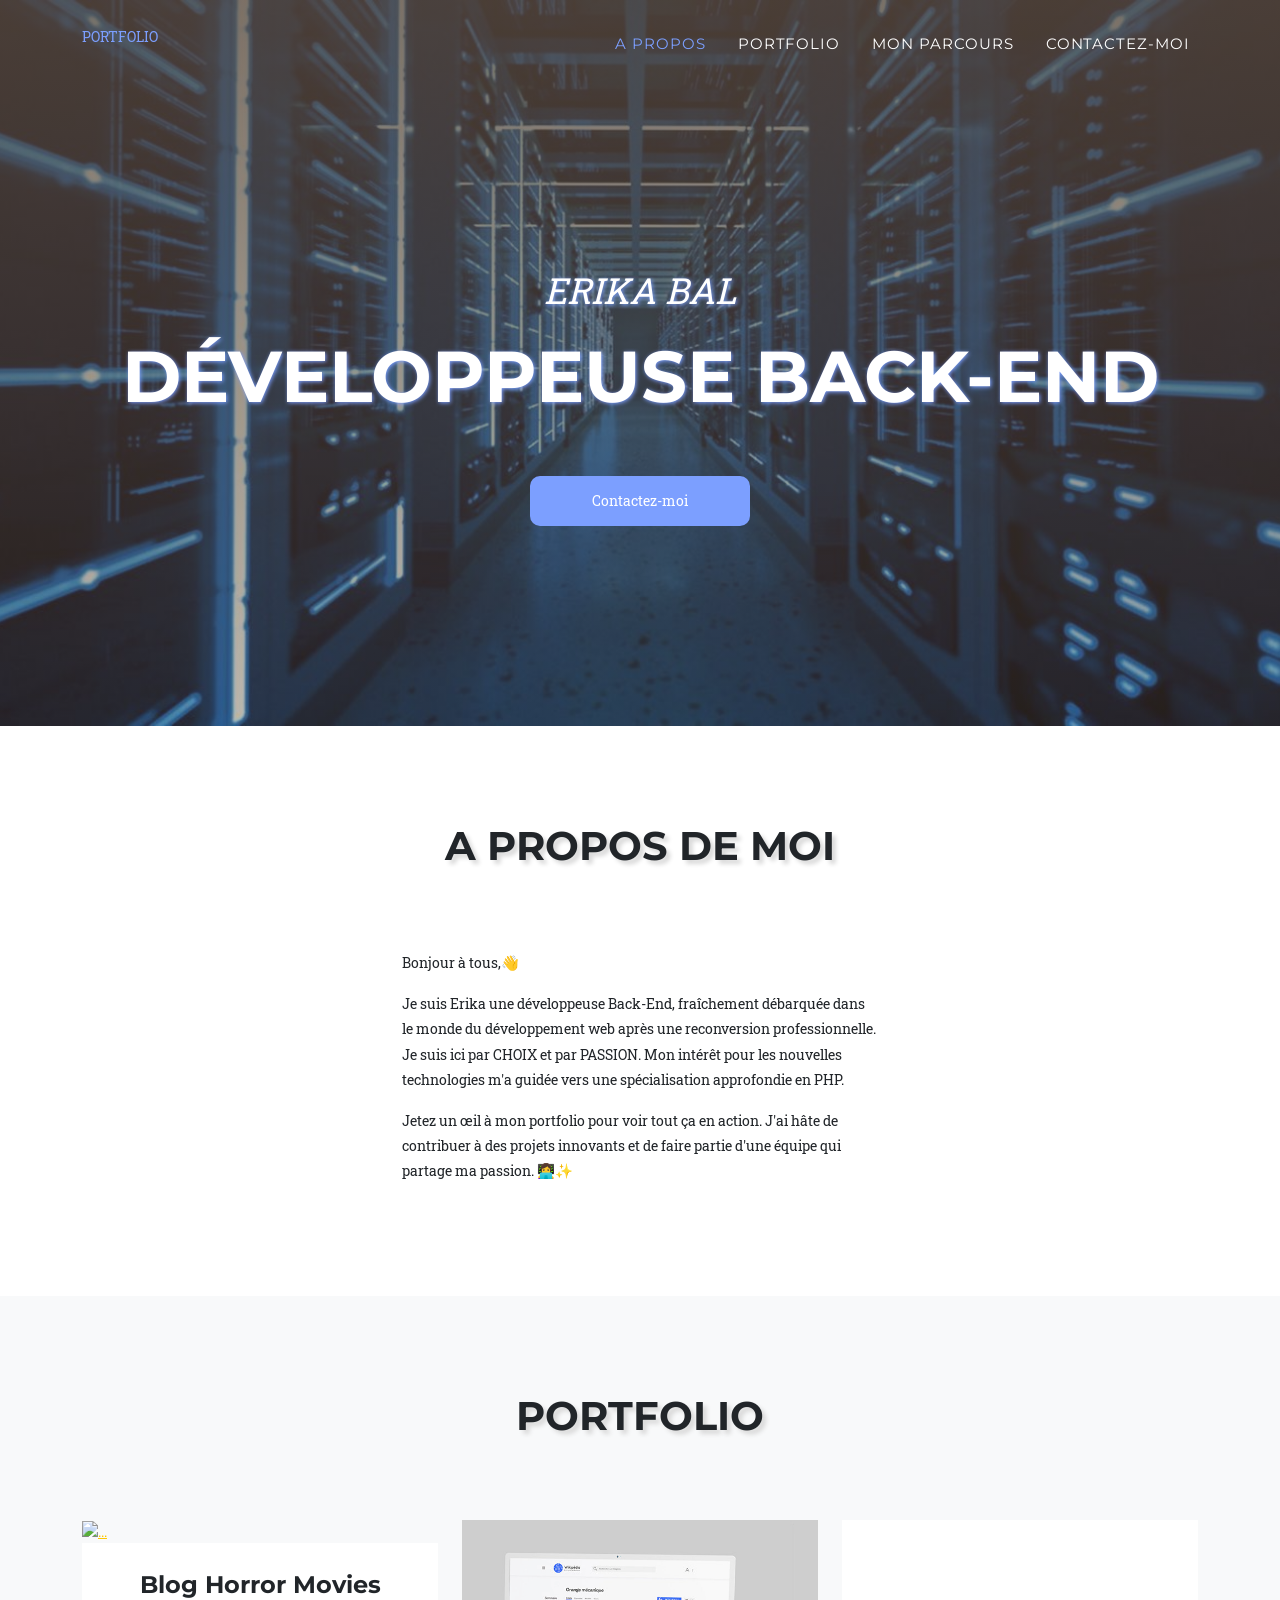
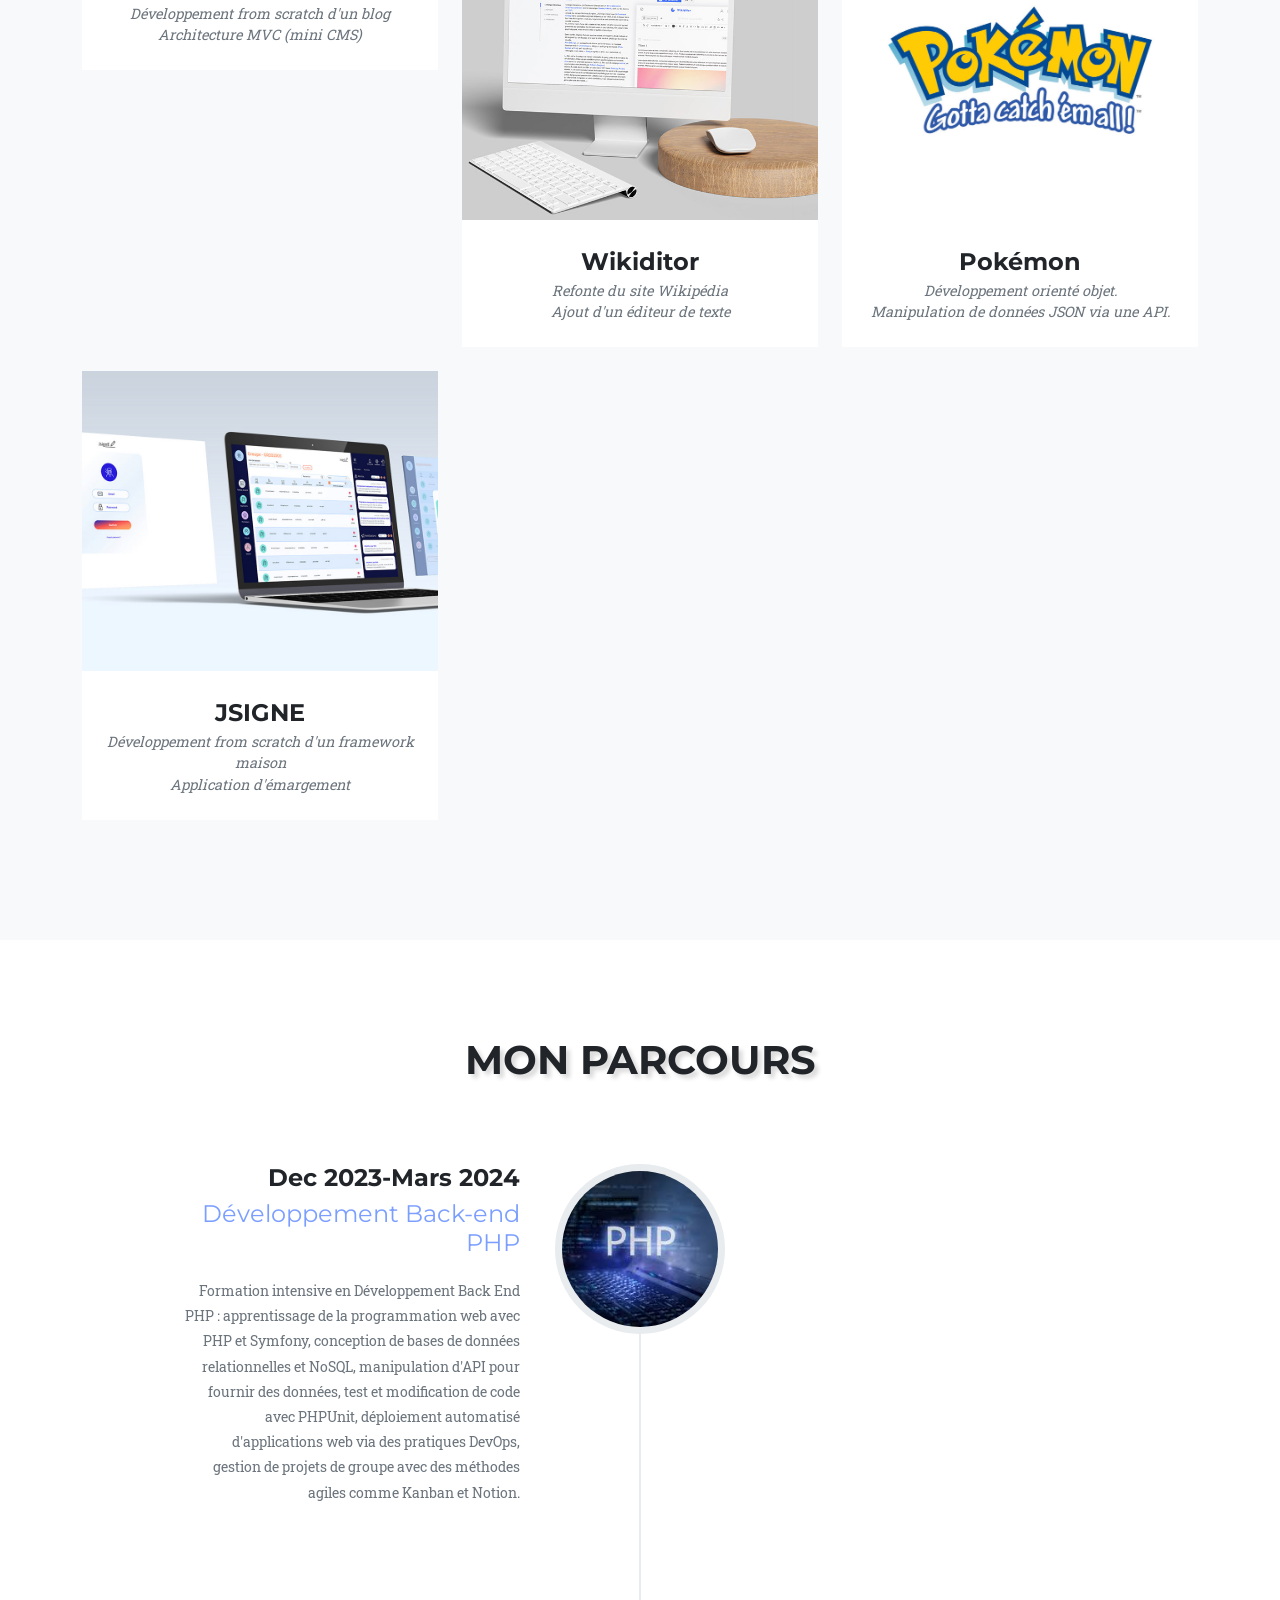
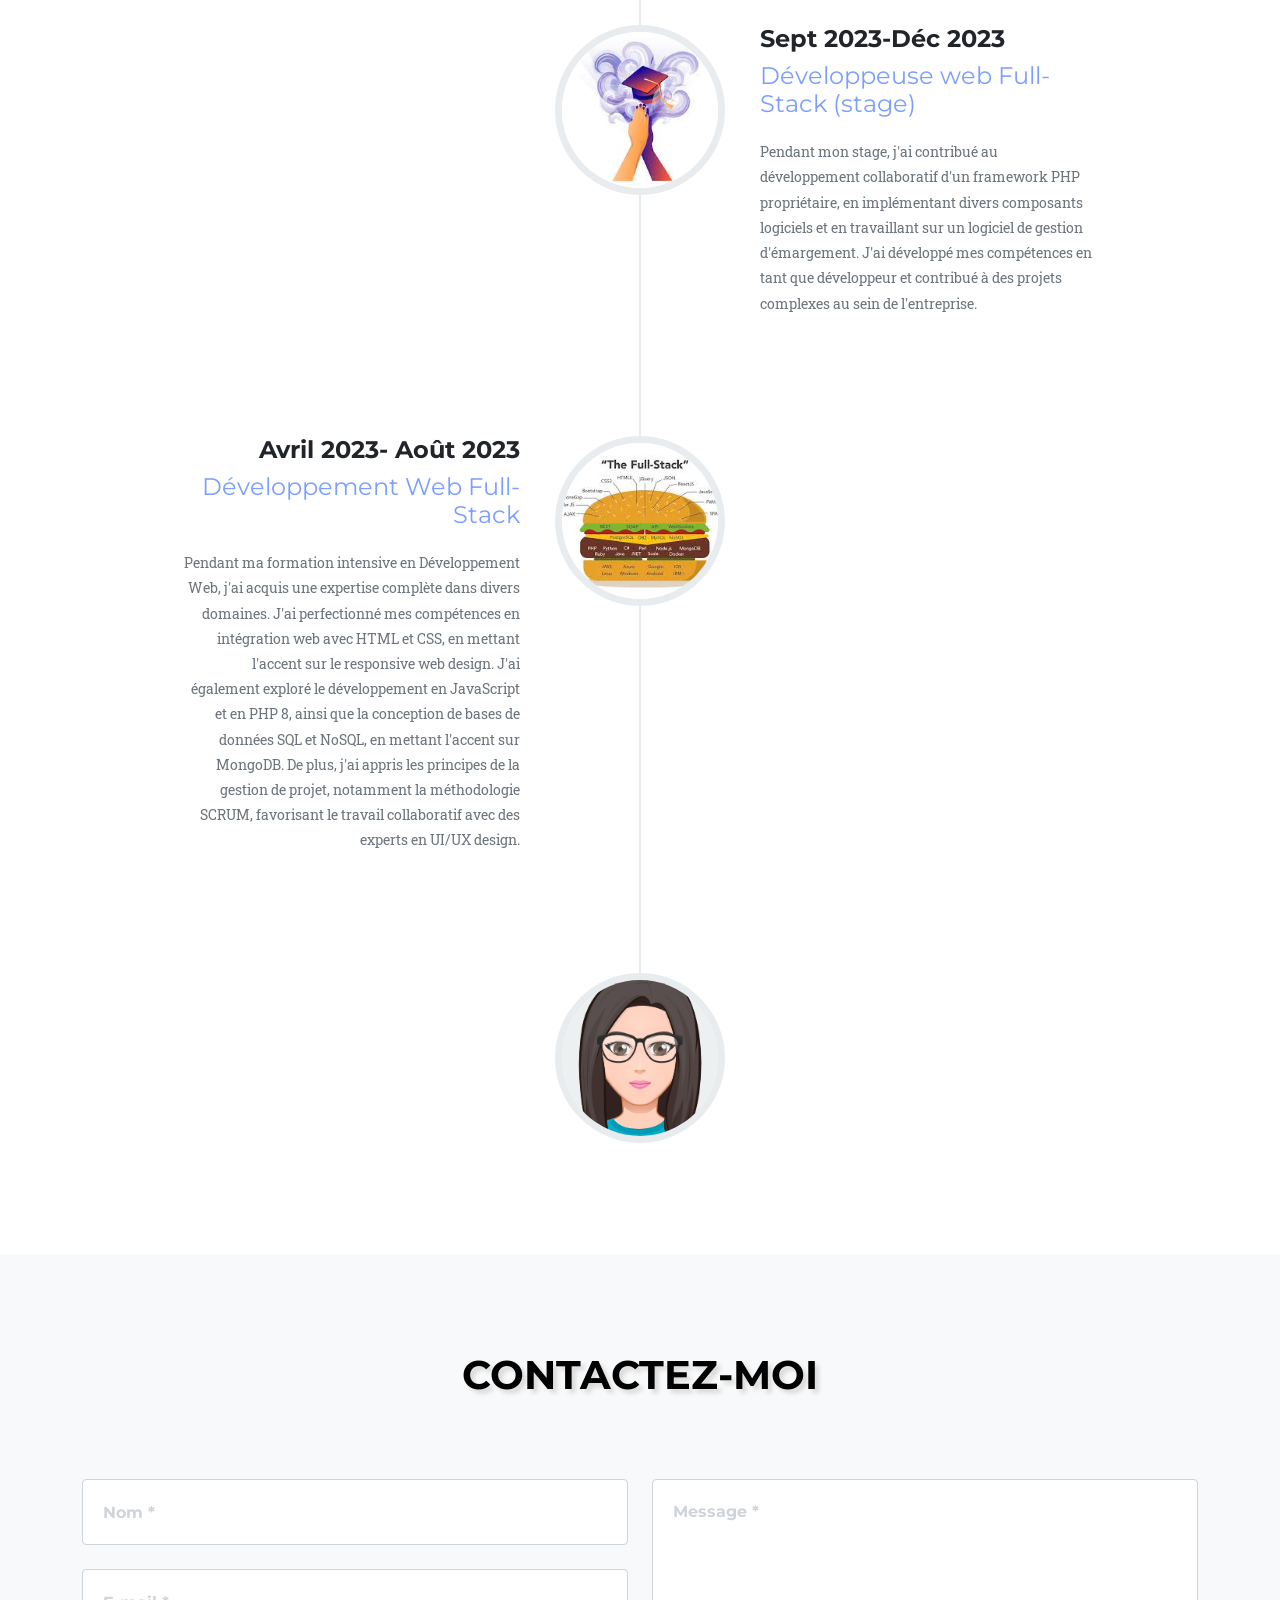
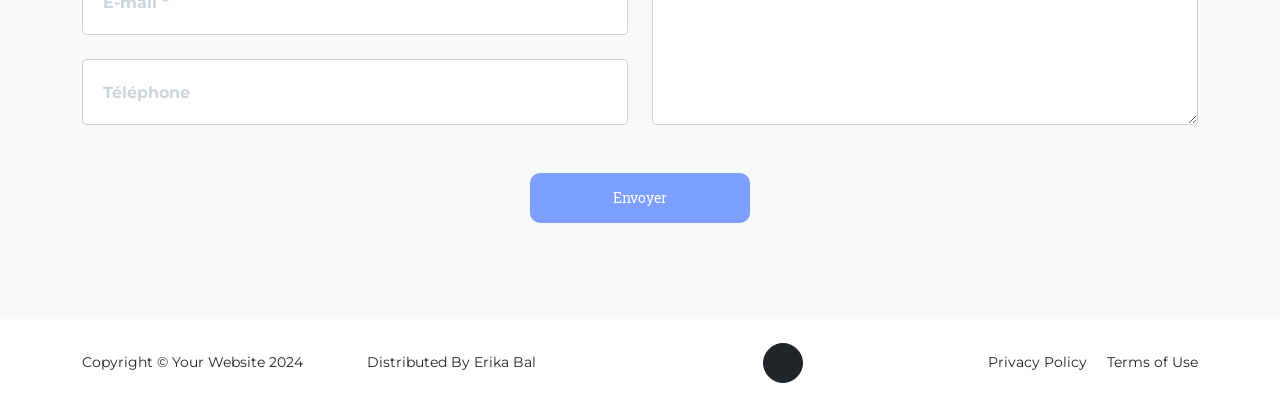
==== index.html @ ca0aaed6 "commit" ====
<!DOCTYPE html>
<html lang="en">

<head>
    <meta charset="utf-8" />
    <meta name="viewport" content="width=device-width, initial-scale=1, shrink-to-fit=no" />
    <meta name="description" content="" />
    <meta name="author" content="" />
    <title>Agency - Start Bootstrap Theme</title>
    <!-- Favicon-->
    <link rel="icon" type="image/x-icon" href="assets/favicon.ico" />
    <!-- Font Awesome icons (free version)-->
    <script src="https://use.fontawesome.com/releases/v5.15.3/js/all.js" crossorigin="anonymous"></script>
    <!-- Google fonts-->
    <link href="https://fonts.googleapis.com/css?family=Montserrat:400,700" rel="stylesheet" type="text/css" />
    <link href="https://fonts.googleapis.com/css?family=Roboto+Slab:400,100,300,700" rel="stylesheet" type="text/css" />
    <!-- Core theme CSS (includes Bootstrap)-->
    <link href="css/styles.css" rel="stylesheet" />
    <link href="css/monstyle.css" rel="stylesheet" />
</head>

<body id="page-top">
    <!-- Navigation-->
    <nav class="navbar navbar-expand-lg navbar-dark fixed-top" id="mainNav">
        <div class="container">
            <p class="portfolio-title">PORTFOLIO</p>
            <button class="navbar-toggler" type="button" data-bs-toggle="collapse" data-bs-target="#navbarResponsive"
                aria-controls="navbarResponsive" aria-expanded="false" aria-label="Toggle navigation">
                Menu
                <i class="fas fa-bars ms-1"></i>
            </button>
            <div class="collapse navbar-collapse" id="navbarResponsive">
                <ul class="navbar-nav text-uppercase ms-auto py-4 py-lg-0">
                    <li class="nav-item"><a class="nav-link" href="#services">A Propos</a></li>
                    <li class="nav-item"><a class="nav-link" href="#portfolio">Portfolio</a></li>
                    <li class="nav-item"><a class="nav-link" href="#about">Mon parcours</a></li>
                    <li class="nav-item"><a class="nav-link" href="#contact">Contactez-moi</a></li>
                </ul>
            </div>
        </div>
    </nav>
    <!-- Masthead-->
    <header class="masthead">
        <div class="container">
            <div class="masthead-subheading">ERIKA BAL </div>
            <div class="masthead-heading text-uppercase">Développeuse Back-End</div>
            <a href="#contact">
                <button class="glow-on-hover" type="button">Contactez-moi</button>
            </a>
        </div>
    </header>
    <!-- Services-->
    <section class="page-section" id="services">
        <div class="container">
            <div class="text-center">
                <h2 class="section-heading text-uppercase">A propos de moi</h2>
            </div>
            <div class="container-about">
                <p>Bonjour à tous,👋</p>
                <p>Je suis Erika une développeuse Back-End, fraîchement débarquée dans le monde du développement web
                    après une reconversion professionnelle.
                    Je suis ici par CHOIX et par PASSION.
                    Mon intérêt pour les nouvelles technologies m'a guidée vers une spécialisation approfondie en
                    PHP.<br></p>
                <p>Jetez un œil à mon portfolio pour voir tout ça en action. J'ai hâte de contribuer à des projets
                    innovants
                    et de faire partie d'une équipe qui partage ma passion. 👩‍💻✨ <br></p>

            </div>

    </section>
    <!-- Portfolio Grid-->
    <section class="page-section bg-light" id="portfolio">
        <div class="container">
            <div class="text-center">
                <h2 class="section-heading text-uppercase portfolio">Portfolio</h2>
            </div>
            <div class="row">
                <div class="col-lg-4 col-sm-6 mb-4">
                    <!-- Portfolio item 1-->
                    <div class="portfolio-item">
                        <a class="portfolio-link" data-bs-toggle="modal" href="#portfolioModal1">
                            <div class="portfolio-hover">
                                <div class="portfolio-hover-content"><i class="fas fa-plus fa-3x"></i></div>
                            </div>
                            <img class="img-fluid" src="assets/img/portfolio/1.png" alt="..." />
                        </a>
                        <div class="portfolio-caption">
                            <div class="portfolio-caption-heading">Blog Horror Movies</div>
                            <div class="portfolio-caption-subheading text-muted">Développement from scratch d'un blog
                            </div>
                            <div class="portfolio-caption-subheading text-muted">Architecture MVC (mini CMS)</div>
                        </div>
                    </div>
                </div>
                <div class="col-lg-4 col-sm-6 mb-4">
                    <!-- Portfolio item 2-->
                    <div class="portfolio-item">
                        <a class="portfolio-link" data-bs-toggle="modal" href="#portfolioModal2">
                            <div class="portfolio-hover">
                                <div class="portfolio-hover-content"><i class="fas fa-plus fa-3x"></i></div>
                            </div>
                            <img class="img-fluid" src="assets/img/portfolio/2.png" alt="..." />
                        </a>
                        <div class="portfolio-caption">
                            <div class="portfolio-caption-heading">Wikiditor</div>
                            <div class="portfolio-caption-subheading text-muted">Refonte du site Wikipédia</div>
                            <div class="portfolio-caption-subheading text-muted">Ajout d'un éditeur de texte</div>
                        </div>
                    </div>
                </div>
                <div class="col-lg-4 col-sm-6 mb-4">
                    <!-- Portfolio item 3-->
                    <div class="portfolio-item">
                        <a class="portfolio-link" data-bs-toggle="modal" href="#portfolioModal3">
                            <div class="portfolio-hover">
                                <div class="portfolio-hover-content"><i class="fas fa-plus fa-3x"></i></div>
                            </div>
                            <img class="img-fluid" src="assets/img/portfolio/3.png" alt="..." />
                        </a>
                        <div class="portfolio-caption">
                            <div class="portfolio-caption-heading">Pokémon</div>
                            <div class="portfolio-caption-subheading text-muted">Développement orienté objet.</div>

                            <div class="portfolio-caption-subheading text-muted">Manipulation de données JSON via une
                                API.</div>
                        </div>
                    </div>
                </div>
                <div class="col-lg-4 col-sm-6 mb-4">
                    <!-- Portfolio item 4-->
                    <div class="portfolio-item">
                        <a class="portfolio-link" data-bs-toggle="modal" href="#portfolioModal4">
                            <div class="portfolio-hover">
                                <div class="portfolio-hover-content"><i class="fas fa-plus fa-3x"></i></div>
                            </div>
                            <img class="img-fluid" src="assets/img/portfolio/7.png" alt="..." />
                        </a>
                        <div class="portfolio-caption">
                            <div class="portfolio-caption-heading">JSIGNE</div>
                            <div class="portfolio-caption-subheading text-muted">Développement from scratch d'un
                                framework maison</div>

                            <div class="portfolio-caption-subheading text-muted">Application d'émargement</div>
                        </div>
                    </div>
                </div>

            </div>
        </div>
    </section>
    <!-- About-->
    <section class="page-section" id="about">
        <div class="container">
            <div class="text-center">
                <h2 class="section-heading text-uppercase">Mon parcours</h2>

            </div>
            <ul class="timeline">
                <li>
                    <div class="timeline-image"><img class="rounded-circle img-fluid" src="assets/img/about/1.jpeg"
                            alt="..." /></div>
                    <div class="timeline-panel">
                        <div class="timeline-heading">
                            <h4>Dec 2023-Mars 2024</h4>
                            <h4 class="subheading">Développement Back-end PHP</h4>
                        </div>
                        <div class="timeline-body">
                            <p class="text-muted">Formation intensive en Développement Back End PHP :
                                apprentissage de la programmation web avec PHP et Symfony,
                                conception de bases de données relationnelles et NoSQL, manipulation d'API pour fournir
                                des données,
                                test et modification de code avec PHPUnit, déploiement automatisé d'applications web via
                                des pratiques DevOps,
                                gestion de projets de groupe avec des méthodes agiles comme Kanban et Notion.
                            </p>
                        </div>
                    </div>
                </li>
                <li class="timeline-inverted">
                    <div class="timeline-image"><img class="rounded-circle img-fluid" src="assets/img/about/2.jpeg"
                            alt="..." /></div>
                    <div class="timeline-panel">
                        <div class="timeline-heading">
                            <h4>Sept 2023-Déc 2023</h4>
                            <h4 class="subheading">Développeuse web Full-Stack (stage) </h4>
                        </div>
                        <div class="timeline-body">
                            <p class="text-muted">Pendant mon stage, j'ai contribué au développement
                                collaboratif d'un framework PHP propriétaire, en implémentant divers
                                composants logiciels et en travaillant sur un logiciel de gestion d'émargement.
                                J'ai développé mes compétences en tant que développeur et contribué à des projets
                                complexes au sein de l'entreprise.</p>
                        </div>
                    </div>
                </li>
                <li>
                    <div class="timeline-image"><img class="rounded-circle img-fluid" src="assets/img/about/3.jpeg"
                            alt="..." /></div>
                    <div class="timeline-panel">
                        <div class="timeline-heading">
                            <h4>Avril 2023- Août 2023</h4>
                            <h4 class="subheading">Développement Web Full-Stack</h4>
                        </div>
                        <div class="timeline-body">
                            <p class="text-muted">Pendant ma formation intensive en Développement Web,
                                j'ai acquis une expertise complète dans divers domaines.
                                J'ai perfectionné mes compétences en intégration web avec HTML et CSS,
                                en mettant l'accent sur le responsive web design.
                                J'ai également exploré le développement en JavaScript et en PHP 8,
                                ainsi que la conception de bases de données SQL et NoSQL, en mettant l'accent sur
                                MongoDB.
                                De plus, j'ai appris les principes de la gestion de projet, notamment la méthodologie
                                SCRUM, favorisant le travail collaboratif avec des experts en UI/UX design.
                            </p>
                        </div>
                    </div>
                </li>
                <!--
                <li class="timeline-inverted">
                    <div class="timeline-image"><img class="rounded-circle img-fluid" src="assets/img/about/4.jpg"
                            alt="..." /></div>
                    <div class="timeline-panel">
                        <div class="timeline-heading">
                            <h4>July 2020</h4>
                            <h4 class="subheading">Phase Two Expansion</h4>
                        </div>
                        <div class="timeline-body">
                            <p class="text-muted">Lorem ipsum dolor sit amet, consectetur adipisicing elit. Sunt ut
                                voluptatum eius sapiente, totam reiciendis temporibus qui quibusdam, recusandae sit vero
                                unde, sed, incidunt et ea quo dolore laudantium consectetur!</p>
                        </div>
                    </div>
                </li>
                -->
                <li class="timeline-inverted">
                    <div class="timeline-image"><img class="rounded-circle img-fluid" src="assets/img/about/4.png"
                            alt="..." /></div>

                </li>
            </ul>
        </div>
    </section>


    <!-- Contact-->
    <section class="page-section bg-light" id="contact">
        <div class="container">
            <div class="text-center">
                <h2 class="section-heading text-uppercase">Contactez-moi</h2>

            </div>
            <!-- * * * * * * * * * * * * * * *-->
            <!-- * * SB Forms Contact Form * *-->
            <!-- * * * * * * * * * * * * * * *-->
            <!-- This form is pre-integrated with SB Forms.-->
            <!-- To make this form functional, sign up at-->
            <!-- https://startbootstrap.com/solution/contact-forms-->
            <!-- to get an API token!-->
            <form id="contactForm" data-sb-form-api-token="API_TOKEN">
                <div class="row align-items-stretch mb-5">
                    <div class="col-md-6">
                        <div class="form-group">
                            <!-- Name input-->
                            <input class="form-control" id="name" type="text" placeholder="Nom *"
                                data-sb-validations="required" />
                            <div class="invalid-feedback" data-sb-feedback="name:required">A name is required.</div>
                        </div>
                        <div class="form-group">
                            <!-- Email address input-->
                            <input class="form-control" id="email" type="email" placeholder="E-mail *"
                                data-sb-validations="required,email" />
                            <div class="invalid-feedback" data-sb-feedback="email:required">An email is required.</div>
                            <div class="invalid-feedback" data-sb-feedback="email:email">Email is not valid.</div>
                        </div>
                        <div class="form-group mb-md-0">
                            <!-- Phone number input-->
                            <input class="form-control" id="phone" type="tel" placeholder="Téléphone " />
                        </div>
                    </div>
                    <div class="col-md-6">
                        <div class="form-group form-group-textarea mb-md-0">
                            <!-- Message input-->
                            <textarea class="form-control" id="message" placeholder="Message *"
                                data-sb-validations="required"></textarea>
                            <div class="invalid-feedback" data-sb-feedback="message:required">A message is required.
                            </div>
                        </div>
                    </div>
                </div>
                <!-- Submit success message-->
                <!---->
                <!-- This is what your users will see when the form-->
                <!-- has successfully submitted-->
                <div class="d-none" id="submitSuccessMessage">
                    <div class="text-center text-white mb-3">
                        <div class="fw-bolder">Form submission successful!</div>
                        To activate this form, sign up at
                        <br />
                        <a
                            href="https://startbootstrap.com/solution/contact-forms">https://startbootstrap.com/solution/contact-forms</a>
                    </div>
                </div>
                <!-- Submit error message-->
                <!---->
                <!-- This is what your users will see when there is-->
                <!-- an error submitting the form-->
                <div class="d-none" id="submitErrorMessage">
                    <div class="text-center text-danger mb-3">Error sending message!</div>
                </div>
                <!-- Submit Button-->
                <div class="text-center"><button class="glow-on-hover" type="button" id="submitButton"
                        type="submit">Envoyer</button></div>
            </form>
        </div>
    </section>
    <!-- Footer-->
    <footer class="footer py-4">
        <div class="container">
            <div class="row align-items-center">
                <div class="col-lg-3 text-lg-start">Copyright &copy; Your Website 2024</div>
                <div class="col-lg-3 text-lg-start">Distributed By Erika Bal
                </div>
                <div class="col-lg-3 my-3 my-lg-0">
                    <a class="btn btn-dark btn-social mx-2" href="https://www.linkedin.com/in/erika-bal-a52b35b5/"><i
                            class="fab fa-linkedin-in"></i></a>
                </div>
                <div class="col-lg-3 text-lg-end">
                    <a class="link-dark text-decoration-none me-3" href="#!">Privacy Policy</a>
                    <a class="link-dark text-decoration-none" href="#!">Terms of Use</a>
                </div>
            </div>
        </div>
    </footer>
    <!-- Portfolio Modals-->
    <!-- Portfolio item 1 modal popup-->
    <div class="portfolio-modal modal fade" id="portfolioModal1" tabindex="-1" role="dialog" aria-hidden="true">
        <div class="modal-dialog">
            <div class="modal-content">
                <div class="container">
                    <button class="glow-on-hover close" type="button" data-bs-dismiss="modal">
                        Retour</button>
                    <div class="row justify-content-center">
                        <div class="col-lg-8">
                            <div class="modal-body">
                                <!-- Project details-->
                                <h2 class="text-uppercase">Blog Horror Movies</h2>
                                <div class="container">
                                    <h6 class="intro">Dans le cadre de ce projet, j'ai entrepris une démarche méthodique
                                        de conception et de développement pour créer un blog dédié aux films d'horreur.
                                        À travers l'utilisation de différentes technologies et méthodologies,
                                        j'ai donné vie à un site web dynamique et sécurisé, offrant une expérience
                                        immersive aux utilisateurs. Découvrons ensemble les différentes étapes de ce
                                        processus,
                                        de la conception initiale à la mise en place d'un interface d'administration
                                        complète.</h6>
                                    <div class="conception row">
                                        <h3>La conception</h3>
                                        <div class="portfolio-text">
                                            <h5>Merise</h5>
                                            <p> Pour commencer ce projet j'ai crée un modèle conceptuel de données (MCD)
                                                à l'aide de la méthode Merise.
                                                Ce MCD a servi de référence pour définir les tables, leurs
                                                attributs
                                                et les relations entre elles.
                                                J'ai ensuite utilisé PHPMyAdmin pour traduire ces concepts en une
                                                structure de base de données pratique (MySql).<br>
                                                J'ai ensuite eu recours à l'intelligence artificielle, en utilisant
                                                ChatGPT
                                                pour hydrater la base de données.
                                            </p>
                                            <div class="d-flex align-items-center justify-content-center">
                                                <img class="half-size shadow"
                                                    src="./assets/img/portfolio/meurise_blog.png" alt="">
                                            </div>
                                        </div>
                                    </div>
                                </div>
                                <div class="developpement">
                                    <div class="portfolio-text">
                                        <h3>Le développement </h3>
                                        <h5>MVC</h5>
                                        <p> J'ai developpé des contrôleurs en PHP, responsables de
                                            la gestion de la logique métier et de l'interaction entre les modèles et les
                                            vues.
                                        </p>
                                        <h5>Templates</h5>
                                        <p>Pour l'adaptation des templates phtml, j'ai personnalisé les vues pour
                                            correspondre à la charte graphique et à l'esthétique
                                            recherchées pour le blog. Afin d'optimiser la navigation au sein du blog,
                                            j'ai intégré des menus déroulants dans la barre de navigation. Ces menus
                                            offrent une
                                            hiérarchie claire des différentes catégories, permettant aux utilisateurs de
                                            naviguer
                                            facilement vers les sujets qui les intéressent.</p>
                                        <video controls class="half-size video shadow">
                                            <source src="./assets/img/portfolio/video-blog.mp4" type="video/mp4" />
                                        </video>

                                        <p>Pour ajouter une touche dynamique j'ai également inclus un carrousel d'images
                                            captivant l'attention des visiteurs dès leur arrivée sur le site.
                                            L'inclusion de ces
                                            fonctionnalités interactives contribue à rendre l'expérience utilisateur
                                            plus immersive
                                            et plaisante, tout en mettant en valeur le caractère distinctif du blog
                                            dédié aux films d'horreur.</p>
                                        <img class="half-size shadow" src="./assets/img/portfolio/css-custom.png"
                                            alt="">
                                        <h5>Authentification </h5>
                                        <p>Afin d'assurer la sécurité et la confidentialité des utilisateurs,
                                            j'ai mis en place un système d'authentification avec le chiffrage des
                                            mots de passe qui garantit que les informations sensibles des utilisateurs
                                            sont protégées
                                            de manière adéquate,
                                            conformément aux normes de sécurité modernes.</p>
                                        <img class="half-size  shadow" src="./assets/img/portfolio/auth.png" alt="">
                                        <h5>Formulaire de connection</h5>
                                        <img class="half-size shadow"
                                            src="./assets/img/portfolio/formulaire-connection.png" alt="">
                                        <h5>Interface d'administration (Back-office)</h5>
                                        <p>Ensuite j'ai développé un tableau de bord complet avec des fonctionnalités
                                            CRUD (Create, Read, Update, Delete).
                                            Ce tableau de bord permet aux administrateurs d'ajouter de nouveaux articles
                                            sur des films d'horreur,
                                            de les modifier ou de les supprimer directement à partir de l'interface
                                            d'administration.</p>
                                        <img class="half-size shadow" src="./assets/img/portfolio/back-office.png"
                                            alt="">
                                        <p>Cette fonctionnalité simplifie la gestion du contenu, offrant une
                                            flexibilité accrue dans la publication
                                            et la mise à jour des informations sur le blog. </p>
                                        <div class="row">
                                            <div class="col-6">
                                                <img class="half-size shadow"
                                                    src="./assets/img/portfolio/insert-article.png" alt="">
                                            </div>
                                            <div class="col-6">
                                                <img class="half-size shadow"
                                                    src="./assets/img/portfolio/update-article.png" alt="">
                                            </div>
                                        </div>
                                        <h6 class="conclu">En conclusion, ce projet a suivi une approche MVC complète
                                            pour garantir
                                            une structure organisée et éviter les redondances.
                                            L'intégration du CRUD a facilité la gestion dynamique du contenu,
                                            tandis que l'authentification sécurisée avec chiffrement a préservé
                                            la confidentialité des utilisateurs. </h6>
                                    </div>
                                </div>
                                <div class="text-center">
                                    <button class="glow-on-hover" type="button" data-bs-dismiss="modal" type="button">
                                        FERMER</button>
                                </div>
                                <!--<ul class="list-inline">
                                    <li>
                                        <strong>Client:</strong>
                                        Threads
                                    </li>
                                    <li>
                                        <strong>Category:</strong>
                                        Illustration
                                    </li>
                                </ul>-->

                            </div>
                        </div>
                    </div>
                </div>
            </div>
        </div>
    </div>
    <!-- Portfolio item 2 modal popup-->
    <div class="portfolio-modal modal fade" id="portfolioModal2" tabindex="-1" role="dialog" aria-hidden="true">
        <div class="modal-dialog">
            <div class="modal-content">
                <div class="container">
                    <button class="glow-on-hover close" type="button" data-bs-dismiss="modal">
                        Retour</button>
                    <div class="row justify-content-center">
                        <div class="col-lg-8">
                            <div class="modal-body">
                                <!-- Project details-->
                                <h2 class="text-uppercase">Wikiditor</h2>
                                <div class="container">
                                    <h6 class="intro">Ce projet consiste en une refonte du site Wikipédia avec l'ajout
                                        d'une
                                        fonctionnalité
                                        innovante : un éditeur de texte que nous avons appelé le Wikiditor. Nous l'avons
                                        réalisé
                                        dans le cadre d'un projet de fin d'études avec une équipe UX/UI et une équipe de
                                        développeurs back-end/full-stack en utilisant la méthode agile.</h6>
                                    <div class="conception row">
                                        <h3>La base de données</h3>
                                        <div class="portfolio-text">
                                            <h5>MongoDB (NoSQL)</h5>
                                            <p>Dans ce projet, nous avons opté pour une approche NoSQL en créant notre
                                                base
                                                de données avec MongoDB.<br>
                                            </p>
                                            <div class="d-flex align-items-center justify-content-center">
                                                <img class="half-size shadow"
                                                    src="./assets/img/portfolio/wiki-bdd-mongo.png" alt="">
                                            </div>
                                        </div>
                                        <h3>La structure</h3>
                                        <div class="portfolio-text">
                                            <p>Symfony est adopté pour l'architecture, fournissant un cadre robuste pour
                                                structurer et organiser le code,
                                                garantissant ainsi la cohérence et la maintenabilité du projet (MVC).
                                            </p>
                                            <h5>Les modèles</h5>
                                            <p>Les modèles encapsulent les données que l'application utilise.
                                                Il s’agit des documents de la base de données MongoDB : User.php et
                                                File.php
                                            </p>
                                            <div class="d-flex align-items-center justify-content-center">
                                                <img class="half-size  shadow"
                                                    src="./assets/img/portfolio/wiki-modele_user.png" alt="">
                                            </div>
                                            <h5>Les Repository (intermédiaire entre le modèle et le controlleur)</h5>
                                            <p>Les Repository fournissent des méthodes pour effectuer des opérations sur
                                                les
                                                documents.
                                                Ils fournissent ainsi les méthodes pour ajouter, mettre à jour,
                                                consulter ou supprimer un document de la collection MongoDB.
                                                Il s’agit de UserRepositery.php et FileRepository.php
                                            </p>
                                            <div class="d-flex align-items-center justify-content-center">
                                                <img class="half-size shadow"
                                                    src="./assets/img/portfolio/wiki-repo_UserRepository.png" alt="">
                                            </div>
                                            <h5>Les Contrôleurs</h5>
                                            <p>Le contrôleur fait le lien entre la vue et le modèle.
                                                Le projet contient 6 Contrôleurs qui utilisent les méthodes contenues
                                                dans
                                                les fichiers Repository.
                                            </p>
                                            <div class="d-flex align-items-center justify-content-center">
                                                <img class="half-size shadow"
                                                    src="./assets/img/portfolio/wiki-controller.jpg" alt="">
                                            </div>
                                        </div>
                                    </div>
                                    <h3>TinyMCE</h3>
                                    <h5>L'éditeur de texte</h5>
                                    <div class="row">
                                        <div class="col-6 ">
                                            <p>TinyMCE est une bibliothèque JavaScript open source qui permet d'intégrer
                                                facilement un éditeur de texte riche dans une application web. Elle
                                                offre
                                                des
                                                fonctionnalités telles que la mise en forme du texte, le collage de
                                                contenu
                                                depuis Microsoft Word, la gestion des images et bien plus encore.
                                            </p>
                                        </div>
                                        <div class="col-6">
                                            <img class="half-size shadow" src="./assets/img/portfolio/wiki-TinyMCE.png"
                                                alt="">
                                        </div>

                                        <div class="col-6">
                                            <img class="half-size shadow" src="./assets/img/portfolio/wiki-editeur.png"
                                                alt="">
                                        </div>
                                        <div class="col-6">
                                            <p>Le Wikiditor est un éditeur de texte qui permet aux utilisateurs de
                                                modifier
                                                les articles de Wikipédia directement depuis le site.
                                                Il offre une interface intuitive et conviviale,
                                                permettant aux utilisateurs de mettre en forme le texte,
                                                d'ajouter des images et de gérer les liens hypertextes.
                                            </p>
                                        </div>
                                    </div>
                                    <h3>L'API Wikipédia</h3>
                                    <div class="portfolio-text">
                                        <p>L'API Wikipedia est une interface de programmation permettant d'accéder aux
                                            données et aux fonctionnalités de la plateforme Wikipedia. Elle est basée
                                            sur le
                                            protocole HTTP et fournit un moyen simple et standardisé de récupérer des
                                            informations à partir de Wikipedia, tels que les articles, les images, les
                                            recherches, etc
                                        </p>
                                        <h5>Principales caractéristiques de l'API Wikipedia :</h5>
                                        <p>L'API Wikipedia est très utile pour les développeurs qui souhaitent intégrer
                                            du
                                            contenu Wikipedia dans leurs applications, sites web ou services. Elle
                                            permet
                                            d'enrichir les informations disponibles et d'accéder à une mine de
                                            connaissances publique.
                                            Veuillez noter que l'utilisation de l'API Wikipedia est soumise à certaines
                                            limitations et conditions, telles que les quotas d'utilisation et les
                                            politiques
                                            d'utilisation de Wikipedia. Il est essentiel de consulter la documentation
                                            officielle pour connaître les détails et les directives d'utilisation.
                                        </p>
                                        <div class="row">
                                            <div class="col-4">
                                                <img class="half-size zoom shadow"
                                                    src="./assets/img/portfolio/wiki-api1.png" alt="">
                                            </div>
                                            <div class="col-4">
                                                <img class="half-size zoom shadow"
                                                    src="./assets/img/portfolio/wiki-api2.png" alt="">
                                            </div>
                                            <div class="col-4">
                                                <img class="half-size zoom shadow"
                                                    src="./assets/img/portfolio/wiki-api3.png" alt="">
                                            </div>
                                        </div>
                                        <p>Ce code est destiné à être utilisé avec le framework Symfony pour récupérer
                                            des articles de Wikipédia via l'API de Wikipédia. Il contient trois méthodes
                                            différentes pour récupérer des articles, chacune avec des paramètres
                                            différents. La méthode getDefaultArticle récupère un article prédéfini de
                                            Wikipédia, tandis que la méthode getArticle récupère un article spécifié par
                                            l'utilisateur. La méthode createOrUpdate est destinée à la création ou à la
                                            mise
                                            à
                                            jour d'articles, et est réservée aux utilisateurs authentifiés</p>
                                    </div>
                                    <h3>L'autocomplétion</h3>
                                    <div class="portfolio-text">
                                        <h5>Un peu de Javascript</h5>
                                        <p>Ce bloc de code est destiné à être exécuté dans le navigateur de
                                            l'utilisateur. Il ajoute un événement keyup sur la barre de recherche, ce
                                            qui
                                            déclenche une requête à l'API de recherche de suggestions (pour
                                            l'autocomplétion) à chaque fois qu'un utilisateur saisit une lettre dans la
                                            barre
                                            de recherche. Les suggestions sont récupérées et affichées sous la barre de
                                            recherche. Lorsque l'utilisateur clique sur une suggestion, il est redirigé
                                            vers la
                                            page de l'article correspondant.
                                        </p>
                                        <div>
                                            <img class="half-size shadow" src="./assets/img/portfolio/wiki-keyup.png"
                                                alt="">
                                        </div>
                                    </div>
                                    <h5>Fetch</h5>
                                    <p>JavaScript utilise Fetch pour récupérer les suggestions de
                                        recherche à partir d'une API d'articles.Les suggestions sont ensuite affichées
                                        dans une liste HTML.
                                        Lorsque l'utilisateur clique sur l'une des
                                        suggestions, il est redirigé vers une nouvelle page pour afficher les résultats
                                        correspondants.
                                    </p>
                                    <div>
                                        <img class="half-size shadow" src="./assets/img/portfolio/wiki-fetch.png"
                                            alt="">
                                    </div>
                                    <h5>Json</h5>
                                    <p>Ce code représente une route d'API pour effectuer une recherche d'articles
                                        avec autocomplétion en utilisant l'API Wikipedia en
                                        français. Lorsqu'un terme de recherche est saisi, l'API envoie une requête à
                                        Wikipedia, récupère les résultats, puis renvoie les suggestions de recherche
                                        sous forme de réponse JSON. Ces suggestions peuvent ensuite être utilisées
                                        pour fournir des fonctionnalités d'autocomplétion lors de la saisie de recherche
                                        par les utilisateurs dans l'application web
                                    </p>
                                    <div>
                                        <img class="half-size shadow"
                                            src="./assets/img/portfolio/wiki-autocompletion.png" alt="">
                                    </div>
                                    <h5>Moteur de recherche</h5>
                                    <div>
                                        <img class="half-size shadow"
                                            src="./assets/img/portfolio/wiki-autocompletion2.png" alt="">
                                    </div>
                                    <h3>Démonstration vidéo</h3>
                                    <h6>Le WIKIDITOR</h6>
                                    <video controls class="half-size video shadow">
                                        <source src="./assets/img/portfolio/wiki-video.mp4" type="video/mp4" />
                                    </video>
                                    <h6 class="conclu">
                                        En somme, nous avons conçu une interface Wikipédia nouvelle,
                                        à la fois intuitive et fonctionnelle, tout en préservant sa simplicité
                                        structurelle
                                        et son contenu riche. Pour maintenir son caractère collaboratif,
                                        nous avons intégré un éditeur de texte permettant de collecter, modifier et
                                        partager
                                        les données,
                                        favorisant ainsi l'expansion de sa communauté grâce à un outil
                                        de prise de notes et de partage en temps réel.</h6>
                                </div>
                                <!--<ul class="list-inline">
                                    <li>
                                        <strong>Client:</strong>
                                        Explore
                                    </li>
                                    <li>
                                        <strong>Category:</strong>
                                        Graphic Design
                                    </li>
                                </ul>-->
                                <div class="text-center">
                                    <button class="glow-on-hover" type="button" data-bs-dismiss="modal">
                                        FERMER</button>
                                </div>
                            </div>
                        </div>
                    </div>
                </div>
            </div>
        </div>
    </div>
    <!-- Portfolio item 3 modal popup-->
    <div class="portfolio-modal modal fade" id="portfolioModal3" tabindex="-1" role="dialog" aria-hidden="true">
        <div class="modal-dialog">
            <div class="modal-content">
                <div class="container">
                    <button class="glow-on-hover close" type="button" data-bs-dismiss="modal">
                        Retour</button>
                    <div class="row justify-content-center">
                        <div class="col-lg-8">
                            <div class="modal-body">
                                <!-- Project details-->
                                <h2 class="text-uppercase">Pokémon</h2>
                                <div class="container">
                                    <h6 class="intro">Découvrez Pokémon,
                                        un projet qui vous plonge dans le monde
                                        de la programmation orientée objet(POO) et de la manipulation
                                        de données JSON via une API. Avec pour objectif de créer des
                                        combats entre deux Pokémon.
                                        Attrapez-les tous, que ce soit en codant ou en combattant !</h6>

                                    <h3>Sérialisation</h3>
                                    <div class="portfolio-text">
                                        <h5>APIBaseClass</h5>
                                        <p>Cette classe implémente l'interface JsonSerializable.
                                            Elle fournit deux méthodes: jsonSerialize(),
                                            qui sérialise les variables d'objet de l'instance sous forme
                                            de tableau, et __toString(), qui convertit l'objet en une représentation
                                            JSON.
                                        </p>
                                        <div>
                                            <img class="half-size shadow poke"
                                                src="./assets/img/portfolio/poke_api2.png" alt="">
                                        </div>

                                    </div>
                                    <h3>La classe Pokémon</h3>
                                    <h5>Entité</h5>
                                    <p>Ce code définit une classe Pokemon dans l'espace de noms PeekAndPoke,
                                        qui étend APIBaseClass. La classe représente un Pokémon avec des propriétés
                                        telles que l'identifiant du Pokédex, le nom, la catégorie, l'image,
                                        les points de vie, l'attaque, la défense, la vitesse,
                                        les types et les résistances.
                                        Le constructeur prend un objet stdClass en paramètre et initialise
                                        les propriétés du Pokémon à partir des données de cet objet.
                                        La méthode takeDamages() permet d'appliquer les dégâts subis par
                                        le Pokémon.
                                        Ensuite, il récupère un identifiant de Pokédex à partir de l'URL
                                        et utilise cet identifiant pour charger les données JSON
                                        d'un seul Pokémon à partir de TYRADEX_API_BASE_ROUTE.
                                    </p>
                                    <div class="row">
                                        <div class="col-6">
                                            <img class="half-size zoom shadow poke"
                                                src="./assets/img/portfolio/poke_def4.png" alt="">
                                        </div>
                                        <div class="col-6">
                                            <img class="half-size zoom shadow poke"
                                                src="./assets/img/portfolio/poke_byid5.png" alt="">
                                        </div>
                                    </div>
                                    <div class="portfolio-text">
                                        <h5>Index</h5>
                                        <p>Ce code PHP démarre une session,
                                            inclut plusieurs fichiers nécessaires, récupère des données JSON d'une API,
                                            les décode en un tableau d'objets PHP, crée une nouvelle instance de la
                                            classe
                                            'Pokemon' pour chaque objet, puis encode et affiche ces instances en JSON.
                                        </p>
                                        <div>
                                            <img class="half-size shadow poke"
                                                src="./assets/img/portfolio/poke_index1.png" alt="">
                                        </div>

                                    </div>
                                    <h5>Initialisation du combat</h5>
                                    <p>Ce script PHP initialise une nouvelle instance de combat dans un jeu de Pokémon.
                                        Il commence par démarrer une session PHP et inclure plusieurs fichiers
                                        nécessaires pour son bon fonctionnement. Il utilise ensuite la superglobale
                                        $_GET pour
                                        récupérer
                                        les identifiants des deux Pokémon qui vont combattre. Si aucun identifiant n'est
                                        fourni, il
                                        génère un nombre aléatoire entre 1 et 151 pour sélectionner un Pokémon au
                                        hasard.
                                        Le script fait ensuite deux appels à l'API Tyradex pour récupérer les
                                        données des deux Pokémon. Ces données sont récupérées sous forme de JSON,
                                        qui est ensuite décodé en un objet PHP standard.
                                        Deux nouvelles instances de la classe Pokemon sont créées avec ces objets.
                                        Une nouvelle instance de la classe Battle est ensuite créée avec ces deux
                                        Pokémon.
                                        Enfin, l'objet Battle est sérialisé et stocké dans la session PHP pour une
                                        utilisation ultérieure.
                                    </p>
                                    <div class="row">
                                        <div>
                                            <img class="half-size shadow poke"
                                                src="./assets/img/portfolio/poke-new-battle1.png" alt="">
                                        </div>

                                    </div>
                                    <h3>Désérialisation</h3>
                                    <h5>Round</h5>
                                    <p>La classe Round représente un tour de combat entre deux Pokémon.
                                        Elle contient deux objets Pokemon et deux objets Attack.
                                        Le constructeur __construct(Pokemon $pokemon1, Pokemon $pokemon2)
                                        initialise un nouveau tour avec deux Pokémon.
                                        La méthode resolve() détermine quel Pokémon attaque en premier en fonction
                                        de leur vitesse. Si les deux Pokémon ont la même vitesse, un choix aléatoire est
                                        fait.
                                        Une nouvelle attaque est créée pour le Pokémon attaquant et résolue.
                                        Si le Pokémon défenseur n'est pas KO après la première attaque,
                                        il effectue une contre-attaque qui est également résolue.
                                        Ce script PHP démarre une session et inclut plusieurs dépendances.
                                        Il désérialise ensuite l'objet Battle de la session.
                                        Si le combat n'est pas terminé, il instancie un nouvel objet Round avec
                                        les deux Pokémon en combat et résout le tour. Le tour est ensuite ajouté
                                        à l'objet Battle. Si l'un des Pokémon a 0 HP, le combat est marqué comme
                                        terminé et le gagnant est déterminé. L'objet Battle est ensuite sérialisé
                                        et stocké dans la session. L'objet Round est affiché, ou "Game Over!"
                                        si le combat est terminé.
                                    </p>
                                    <div class="row">
                                        <div class="col-4">
                                            <img class="half-size zoom shadow poke"
                                                src="./assets/img/portfolio/poke-round1.png" alt="">
                                        </div>
                                        <div class="col-4">
                                            <img class="half-size zoom shadow poke"
                                                src="./assets/img/portfolio/poke-round2.png" alt="">
                                        </div>
                                        <div class="col-4">
                                            <img class="half-size zoom shadow poke"
                                                src="./assets/img/portfolio/poke-round3.png" alt="">
                                        </div>
                                    </div>
                                    <h6 class="conclu">
                                        En conclusion, ce projet démontre de manière intéressante l'utilisation de la
                                        programmation orientée objet
                                        en PHP pour simuler un jeu de combat. Des techniques avancées telles que
                                        l'utilisation des sessions PHP,
                                        la sérialisation/désérialisation, la gestion des exceptions, et l'autoloading
                                        sont mises en œuvre
                                        pour rendre le code plus organisé et fonctionnel. L'intégration d'une API
                                        externe pour obtenir
                                        des données réelles renforce l'authenticité du jeu. En résumé, ce projet
                                        illustre efficacement
                                        les principes fondamentaux de la programmation orientée objet dans un contexte
                                        de développement de jeu.</h6>
                                </div>

                                <!--<ul class="list-inline">
                                    <li>
                                        <strong>Client:</strong>
                                        Finish
                                    </li>
                                    <li>
                                        <strong>Category:</strong>
                                        Identity
                                    </li>
                                </ul>-->
                                <div class="text-center">
                                    <button class="glow-on-hover" type="button" data-bs-dismiss="modal" type="button">
                                        FERMER</button>
                                </div>
                            </div>
                        </div>
                    </div>
                </div>
            </div>
        </div>
    </div>
    </div>
    <!-- Portfolio item 4 modal popup-->
    <div class="portfolio-modal modal fade" id="portfolioModal4" tabindex="-1" role="dialog" aria-hidden="true">
        <div class="modal-dialog">
            <div class="modal-content">
                <div class="container">
                    <button class="glow-on-hover close" type="button" data-bs-dismiss="modal">
                        Retour</button>
                    <div class="row justify-content-center">
                        <div class="col-lg-8">
                            <div class="modal-body">
                                <!-- Project details-->
                                <h2 class="text-uppercase">JSIGNE</h2>
                                <div class="container">
                                    <h6 class="intro">Suite à ma formation de développeuse Full-stack à La Passerelle,
                                        j'ai effectué un stage en collaboration avec cinq autres développeurs de ma
                                        promotion
                                        et un étudiant en UX/UI. Ensemble, nous avons conçu un framework maison en PHP
                                        pour structurer
                                        notre application. JSIGNE vise à simplifier le processus d'émargement et à
                                        offrir
                                        un suivi précis
                                        de l'assiduité des étudiants lors des sessions de formation.</h6>
                                    <h3>Organisation du stage</h3>
                                    <h5>méthodologie Scrum/Jira</h5>
                                    <p>Pour mener à bien notre projet, nous avons décidé d'adopter la méthodologie Scrum
                                        et avons intégré Jira
                                        comme système de gestion des tâches basé sur des tickets. Cette plateforme nous
                                        a permis de planifier,
                                        suivre et collaborer efficacement tout au long du développement, offrant ainsi
                                        des fonctionnalités
                                        telles que la création de tableaux Kanban et la planification des sprints, ainsi
                                        que le suivi des problèmes.
                                    </p>
                                    <div>
                                        <img class="half-size shadow poke" src="assets/img/portfolio/scrum2.jpeg"
                                            alt="">
                                    </div>
                                    <h3>Le framework</h3>
                                    <h5>Pourquoi</h5>
                                    <p>Un framework maison en PHP est un ensemble personnalisé de bibliothèques
                                        et de conventions de codage, généralement basé sur la programmation orientée
                                        objet (POO)
                                        et le modèle MVC (Modèle-Vue-Contrôleur), conçu spécifiquement pour un projet
                                        donné.
                                        Contrairement aux frameworks populaires, il est développé en interne par
                                        l'équipe
                                        de développement pour répondre aux besoins uniques de l'application. Cela offre
                                        une
                                        flexibilité et un contrôle accrus sur l'architecture et les fonctionnalités
                                        de l'application.
                                    </p>
                                    <h5>Noyau central (core)</h5>
                                    <p>Ce code PHP présente le noyau du framework. Organisé dans un espace de noms
                                        spécifique,
                                        il utilise une classe singleton nommée Core. Cette classe centralise les
                                        fonctionnalités
                                        essentielles du framework, notamment le chargement automatique des variables
                                        d'environnement
                                        et des fichiers PHP à partir d'un répertoire défini. Grâce à sa conception
                                        singleton, une seule
                                        instance de la classe Core peut exister à la fois, garantissant une gestion
                                        cohérente et efficace
                                        des ressources tout au long de l'exécution de l'application.
                                    </p>
                                    <div>
                                        <img class="half-size shadow poke" src="assets/img/portfolio/Jsign-noyau.png"
                                            alt="">
                                    </div>
                                    <h5>Le routeur</h5>
                                    <p>Ce code PHP représente le routeur d'une application web. Son rôle est de recevoir
                                        toutes les requêtes de l'application et de les rediriger vers les bons
                                        contrôleurs.
                                        Il propose des méthodes pour rendre disponibles différentes routes selon les
                                        méthodes HTTP
                                        utilisées (GET, POST, PUT, PATCH, DELETE). Chaque route est associée à un
                                        contrôleur spécifique,
                                        chargé et exécuté lorsque l'URL correspondante est appelée.
                                        Le routeur nettoie l'URI actuelle pour obtenir la route demandée,
                                        puis analyse celle-ci pour extraire les paramètres éventuels. En fonction de la
                                        route spécifiée,
                                        il instancie et appelle le contrôleur approprié, en lui passant les paramètres
                                        requis.
                                        Le code inclut également des fonctionnalités de gestion des erreurs, comme la
                                        redirection
                                        vers une page 404 si la route demandée est inconnue.
                                        Voici un exemple du routeur.
                                    </p>
                                    <div class="row">
                                        <div class="col-6">
                                            <img class="half-size zoom shadow poke"
                                                src="assets/img/portfolio/Jsign-router.png" alt="">
                                        </div>
                                        <div class="col-6">
                                            <img class="half-size zoom shadow poke"
                                                src="assets/img/portfolio/Jsign-routeur2.png" alt="">
                                        </div>
                                    </div>
                                    <h5>L'internationalisation</h5>
                                    <p>Ce code PHP définit une fonction t() qui sert à traduire du texte.
                                        Elle prend en entrée une chaîne de caractères en anglais et cherche sa
                                        traduction en français dans une base de données MongoDB. Si une traduction
                                        est trouvée, elle est renvoyée. Si aucune traduction n'est trouvée, le texte
                                        original est renvoyé et une nouvelle entrée est créée dans la base de données
                                        avec le texte original.
                                    </p>
                                    <div>
                                        <img class="half-size shadow poke" src="assets/img/portfolio/Jsign-i18n.png"
                                            alt="">
                                    </div>
                                    <h5>Authentification OTP Passwordless</h5>
                                    <p>Dans ce script j'ai définit une classe Auth pour gérer l'authentification à
                                        l'aide d'un
                                        code OTP (One-Time Password).
                                        La méthode generateOTP() génère un code OTP aléatoire de longueur spécifiée (6
                                        par défaut) en utilisant des
                                        chiffres et des lettres. Ensuite, la méthode startOTPAuth() initialise le
                                        processus d'authentification OTP en
                                        générant un code secret et en stockant l'e-mail de l'utilisateur, le code secret
                                        et l'heure actuelle dans la session.
                                        Pour vérifier si l'authentification OTP est prête, la méthode isOTPReady()
                                        vérifie si l'e-mail, le code secret
                                        et l'heure sont stockés dans la session. Enfin, la méthode verifyOTP() vérifie
                                        si l'authentification OTP est prête
                                        et valide le code OTP soumis. Elle retourne un code d'erreur si
                                        l'authentification n'est pas prête,
                                        si le délai maximum est dépassé ou si le code OTP ne correspond pas au code
                                        stocké.
                                        Ce module facilite la mise en place d'une authentification sécurisée à deux
                                        facteurs.
                                    </p>
                                    <div class="row">
                                        <div class="col-6">
                                            <img class="half-size zoom shadow poke"
                                                src="assets/img/portfolio/Jsign-auth1.png" alt="">
                                        </div>
                                        <div class="col-6">
                                            <img class="half-size zoom shadow poke"
                                                src="assets/img/portfolio/Jsign-auth2.png" alt="">
                                        </div>
                                    </div>
                                    <h5>Laminas Form</h5>
                                    <p>J'ai choisi Laminas Form pour sa simplicité d'utilisation,
                                        ses fonctionnalités avancées de validation, son intégration
                                        fluide avec d'autres composants de Laminas, et sa sécurité contre
                                        les attaques CSRF. En résumé, c'est une solution solide et sécurisée
                                        pour la gestion des formulaires dans le développement web. Son héritage
                                        de Zend Framework lui confère une réputation de fiabilité, tandis que sa
                                        transition vers Laminas Project témoigne de son évolution vers une gouvernance
                                        communautaire ouverte et inclusive, assurant ainsi sa pérennité et son
                                        alignement
                                        avec les dernières tendances de développement PHP.
                                    </p>
                                    <div>
                                        <img class="half-size shadow poke" src="assets/img/portfolio/Jsign-laminas.jpg"
                                            alt="">
                                    </div>
                                    </p>
                                    <h3>Les API</h3>
                                    <h5>Notion</h5>
                                    <p>Ce code définit une classe Notion qui sert de plugin général pour interagir avec
                                        l'API de Notion.
                                        Il propose deux principales méthodes :<br>
                                        La méthode getAllDatabases() récupère la liste de toutes les bases de données
                                        Notion disponibles via l'API.
                                        Elle envoie une requête HTTP à l'URL de l'API de Notion pour obtenir cette
                                        liste, utilisant cURL pour
                                        effectuer la requête avec le jeton d'authentification. Ensuite, elle traite la
                                        réponse JSON et retourne
                                        la liste des bases de données sous forme d'un tableau associatif contenant
                                        l'identifiant et le nom de chaque
                                        base de données.<br>
                                        La méthode getDatabaseContent(string $databaseKey) récupère tout le contenu
                                        d'une base de données Notion
                                        spécifiée par sa clé. Elle utilise une approche similaire pour envoyer une
                                        requête HTTP à l'API de Notion
                                        et récupérer le contenu de la base de données. Cette méthode prend en paramètre
                                        la clé de la base de données
                                        et retourne tout le contenu sous forme d'un tableau associatif.<br>
                                        Ces méthodes offrent une manière simple et efficace d'interagir avec l'API de
                                        Notion pour récupérer
                                        les bases de données disponibles et leur contenu.
                                    </p>
                                    <div class="row">
                                        <div class="col-6">
                                            <img class="half-size zoom shadow poke"
                                                src="assets/img/portfolio/Jsign-notion1.png" alt="">
                                        </div>
                                        <div class="col-6">
                                            <img class="half-size zoom shadow poke"
                                                src="assets/img/portfolio/Jsign-notion2.png" alt="">
                                        </div>
                                    </div>
                                    <h5>SOWESIGN</h5>
                                    <p>Ce code PHP définit une classe Sowesign, qui est un plugin de connexion à
                                        SoWeSign.
                                        Lorsque vous instanciez cette classe, elle récupère un jeton d'authentification
                                        à partir
                                        de l'API SoWeSign et le stocke pour une utilisation ultérieure dans les
                                        requêtes.
                                        La méthode sendRequest() permet d'envoyer des requêtes HTTP à l'API SoWeSign en
                                        utilisant le jeton d'authentification.
                                        Elle prend en paramètres le chemin de la route à appeler, la méthode HTTP à
                                        utiliser (GET, POST, PUT, DELETE),
                                        et éventuellement des données à envoyer avec la requête. En fonction de la
                                        méthode spécifiée,
                                        elle construit la requête HTTP correspondante en utilisant cURL, envoie la
                                        requête, gère la réponse du serveur,
                                        et la retourne sous forme de tableau. Le code prend également en charge la
                                        gestion des erreurs et renvoie
                                        le code HTTP en cas de problème de connexion.
                                    </p>
                                    <div class="row">
                                        <div class="col-6">
                                            <img class="half-size zoom shadow poke"
                                                src="assets/img/portfolio/Jsign-sowesign1.png" alt="">
                                        </div>
                                        <div class="col-6">
                                            <img class="half-size zoom shadow poke"
                                                src="assets/img/portfolio/Jsign-sowesign2.png" alt="">
                                        </div>
                                    </div>
                                    <h5>MongoDB</h5>
                                    <p>Ce code PHP définit une classe MongoDB qui sert de plugin pour interagir avec
                                        une base de données MongoDB.
                                        Elle propose plusieurs méthodes pour effectuer des opérations courantes sur
                                        une base de données MongoDB,
                                        telles que l'insertion, la mise à jour, la recherche et la suppression de
                                        documents.
                                        La méthode insertOne() insère un nouveau document dans une collection MongoDB.
                                        La méthode updateOne() met à jour un document existant dans une collection
                                        MongoDB.
                                        La méthode findOne() recherche un document dans une collection MongoDB en
                                        fonction de critères spécifiés.
                                        La méthode deleteOne() supprime un document de la collection MongoDB en
                                        fonction de critères spécifiés.
                                        Ces méthodes offrent une manière simple et efficace d'interagir avec une base
                                        de données MongoDB
                                        pour effectuer des opérations courantes sur les documents.
                                    <div class="row">
                                        <div class="col-6">
                                            <img class="half-size zoom shadow poke"
                                                src="assets/img/portfolio/Jsign-mongo1.png" alt="">
                                        </div>
                                        <div class="col-6">
                                            <img class="half-size zoom shadow poke"
                                                src="assets/img/portfolio/Jsign-mongo2.png" alt="">
                                        </div>
                                    </div>
                                    <h3>L'application JSIGNE</h3>
                                    <h5>Les problèmes</h5>
                                    <p>Actuellement, l'office manager doit saisir et récupérer les informations dans un
                                        CRM Notion,
                                        puis entrer les références dans un fichier Excel pré-formaté. De là, elle
                                        importe régulièrement
                                        des données dans l'outil d'émargement numérique SOWESIGN. Cette méthode entraîne
                                        une perte de temps
                                        considérable et une gestion difficile des rattrapages.</p>
                                    <div>
                                        <img class="half-size zoom shadow poke"
                                            src="assets/img/portfolio/jsigne-user-journey-map.png" alt="">
                                    </div>
                                    <h5>La solution</h5>
                                    <p>L'objectif principal était de développer un outil permettant de gérer
                                        efficacement
                                        les signatures et les rattrapages lors des prochaines sessions de formation,
                                        visant à améliorer l'efficacité du processus d'émargement. De plus,
                                        l'application
                                        devait offrir des fonctionnalités permettant de visualiser et de suivre
                                        l'assiduité
                                        des participants.</p>
                                    <div>
                                        <img class="half-size zoom shadow poke" src="assets/img/portfolio/7.png" alt="">
                                    </div>
                                    <h5>Créer une base de données</h5>
                                    <p>
                                        Nous avons créé une base de données MongoDB pour stocker les informations
                                        relatives aux sessions de formation, aux participants, aux formateurs, aux
                                        émargements, etc. Cette base de données a été conçue pour être flexible et
                                        évolutive, afin de répondre aux besoins changeants de l'application.
                                        Nous avons également intégré une API Notion pour récupérer les données
                                        relatives aux sessions de formation, aux participants, aux formateurs, etc.
                                        Cette intégration a permis de synchroniser automatiquement les données
                                        entre l'application et Notion, offrant ainsi une source unique de vérité
                                        pour les informations relatives aux sessions de formation.
                                        Nous avons également intégré une API SoWeSign pour gérer les émargements.
                                    </p>
                                    <div>
                                        <img class="half-size zoom shadow poke"
                                            src="assets/img/portfolio/jsigne-bdd.png" alt="">
                                    </div>
                                    <h5>Les rôles</h5>
                                    <p>
                                        Nous avons défini plusieurs rôles pour les utilisateurs de l'application,
                                        tels que l'administrateur, le manager, le formateur, l'étudiant.
                                        Chaque rôle a des privilèges et des responsabilités spécifiques,
                                        permettant ainsi de gérer efficacement les sessions de formation et les
                                        émargements.
                                    </p>
                                    <div>
                                        <img class="half-size zoom shadow poke"
                                            src="./assets/img/portfolio/jsigne-role1.png" alt="">
                                    </div>
                                    <div>
                                        <img class="half-size zoom shadow poke"
                                            src="./assets/img/portfolio/jsigne-role2.png" alt="">
                                    </div>
                                    <div>
                                        <img class="half-size zoom shadow poke"
                                            src="./assets/img/portfolio/jsigne-role3.png" alt="">
                                    </div>
                                    <p>
                                        Le choix des différents profils s'effectue avant la connection à l'application.
                                    </p>
                                    <div>
                                        <img class="half-size shadow poke" src="assets/img/portfolio/jsign-home.png"
                                            alt="">
                                    </div>
                                    <h5>L'authentification OTP Passwordless</h5>
                                    <p>
                                        Nous avons intégré une authentification OTP Passwordless pour garantir
                                        la sécurité et la confidentialité des données. Cette méthode d'authentification
                                        permet de vérifier l'identité des utilisateurs en envoyant un code OTP unique
                                        à leur adresse e-mail. Les utilisateurs peuvent ensuite saisir ce code pour
                                        accéder à l'application.
                                    </p>
                                    <div>
                                        <img class="half-size shadow poke"
                                            src="assets/img/portfolio/jsigne-connection.png" alt="">
                                    </div>
                                    <h5>Le dashboard</h5>
                                    <p>
                                        Nous avons conçu un tableau de bord pour offrir une vue d'ensemble des
                                        sessions de formation, des participants, des formateurs, des émargements, etc.
                                        Ce tableau de bord permet aux utilisateurs de visualiser et de suivre
                                        l'assiduité des participants, de gérer les sessions de formation, de
                                        planifier les émargements.
                                    </p>
                                    <div>
                                        <img class="half-size shadow poke"
                                            src="assets/img/portfolio/jsigne-dashboard-manager.png" alt="">
                                    </div>
                                    <h5>Le calendrier</h5>
                                    <p>
                                        Une fois connecté, votre tableau de bord vous offrira une vue calendrier
                                        pour suivre les signatures manquées avec la possibilité de recevoir des
                                        notifications à ce sujet.
                                        Trois vues différentes sont disponibles : une vue mensuelle (ci-dessus), une vue
                                        trimestrielle et une vue annuelle (ci-dessous).
                                    </p>
                                    <div class="row">
                                        <div class="col-6">
                                            <img class="half-size zoom shadow poke"
                                                src="assets/img/portfolio/jsigne-calendrier-trimestriel.png" alt="">
                                        </div>
                                        <div class="col-6">
                                            <img class="half-size zoom shadow poke"
                                                src="assets/img/portfolio/jsigne-calendrier-annuel.png" alt="">
                                        </div>
                                    </div>
                                    <h5>Les listes</h5>
                                    <p>
                                        Une fonctionnalité supplémentaire sera disponible sous forme d'un tableau
                                        répertoriant les groupes,
                                        les apprenants et les formateurs.
                                        Cette interface permettra d'envoyer automatiquement des rappels aux signatures
                                        manquantes
                                        en cochant simplement une case correspondante.
                                    </p>
                                    <div>
                                        <img class="half-size zoom shadow poke"
                                            src="assets/img/portfolio/jsigne-liste1.png" alt="">
                                    </div>
                                    <h5>PopUp</h5>
                                    <p>
                                        Des PopUp seront disponibles pour modifier les informations des apprenants et
                                        des enseignants.
                                    </p>
                                    <div>
                                        <img class="half-size zoom shadow poke"
                                            src="assets/img/portfolio/jsigne-popup1.png" alt="">
                                    </div>
                                    <div>
                                        <img class="half-size zoom shadow poke"
                                            src="assets/img/portfolio/jsigne-popup2.png" alt="">
                                    </div>
                                    <div>
                                        <img class="half-size zoom shadow poke"
                                            src="assets/img/portfolio/jsigne-popup3.png" alt="">
                                    </div>
                                    <div>
                                        <img class="half-size zoom shadow poke"
                                            src="assets/img/portfolio/jsigne-popup4.png" alt="">
                                    </div>
                                    <div>
                                        <img class="half-size zoom shadow poke"
                                            src="assets/img/portfolio/jsigne-popup-modification.png" alt="">
                                    </div>

                                    <h5>Les différents messages </h5>
                                    <p>Une section verticale situé à droite de l'écran fournira en détails des alertes,
                                        des
                                        notifications, des confirmations et un historique complet de toutes les actions
                                        effectuées.
                                        cette section aura la possibilité de se fermer et de s'ouvrir à tout moment.
                                    </p>
                                    <div class="row">
                                        <div class="col-6">
                                            <img class="half-size zoom shadow poke"
                                                src="assets/img/portfolio/jsigne-alertes.png" alt="">
                                        </div>
                                        <div class="col-6">
                                            <img class="half-size zoom shadow poke"
                                                src="assets/img/portfolio/jsignealertes-close.png" alt="">
                                        </div>
                                    </div>
                                    <h5>Exemple : les alertes</h5>
                                    <p>Ce code PHP définit une classe nommée Alerts, qui implémente
                                        l'interface UserMessages. Cette classe est conçue pour gérer les
                                        alertes spécifiques à un utilisateur au sein d'une application.
                                        Elle comporte plusieurs propriétés, notamment $messages, un tableau
                                        destiné à stocker les alertes de l'utilisateur, et $historique,
                                        une variable qui gére l'historique des alertes. La classe possède deux méthodes
                                        principales : __construct(), qui récupère les alertes de l'utilisateur
                                        à partir d'une base de données MongoDB et les trie par date de création,
                                        et getMessages(), qui renvoie les alertes de l'utilisateur. De plus, la
                                        méthode addMessage() permet d'ajouter de nouvelles alertes en spécifiant
                                        leur titre, leur description et leur visibilité.
                                        Ces nouvelles alertes sont ajoutées à la fois au tableau $messages
                                        de la classe et à la base de données, et un nouvel objet Historique
                                        est créé pour enregistrer ces actions dans l'historique de l'application.
                                    </p>
                                    <div class="row">
                                        <div class="col-6">
                                            <img class="half-size zoom shadow poke"
                                                src="assets/img/portfolio/jsigne-alerte.png" alt="">
                                        </div>
                                        <div class="col-6">
                                            <img class="half-size zoom shadow poke"
                                                src="assets/img/portfolio/jsigne-alerte2.png" alt="">
                                        </div>
                                        <h6 class="conclu">
                                            En conclusion, ce projet a été extrêmement enrichissant et épanouissant.
                                            Il m'a permis d'acquérir de nombreuses compétences, de découvrir la gestion
                                            de projet,
                                            la méthode Scrum, la conception d'un framework
                                            maison,
                                            l'implémentation de différentes API, l'authentification OTP Passwordless,
                                            la gestion des différentes alertes, et aussi de travailler
                                            sur un projet concret avec une véritable équipe.
                                        </h6>













                                    </div>


                                    <!--<ul class="list-inline">
                                    <li>
                                        <strong>Client:</strong>
                                        Lines
                                    </li>
                                    <li>
                                        <strong>Category:</strong>
                                        Branding
                                    </li>
                                </ul>-->
                                    <div class="text-center">
                                        <button class="glow-on-hover" type="button" data-bs-dismiss="modal"
                                            type="button">
                                            FERMER</button>
                                    </div>
                                </div>
                            </div>
                        </div>
                    </div>
                </div>
            </div>
        </div>
        <!-- Portfolio item 5 modal popup-->
        <div class="portfolio-modal modal fade" id="portfolioModal5" tabindex="-1" role="dialog" aria-hidden="true">
            <div class="modal-dialog">
                <div class="modal-content">
                    <div class="container">
                        <div class="row justify-content-center">
                            <div class="col-lg-8">
                                <div class="modal-body">
                                    <!-- Project details-->
                                    <h2 class="text-uppercase">Project Name</h2>
                                    <p class="item-intro text-muted">Lorem ipsum dolor sit amet consectetur.</p>
                                    <img class="img-fluid d-block mx-auto" src="assets/img/portfolio/5.jpg" alt="..." />
                                    <p>Use this area to describe your project. Lorem ipsum dolor sit amet,
                                        consectetur
                                        adipisicing elit. Est blanditiis dolorem culpa incidunt minus dignissimos
                                        deserunt
                                        repellat aperiam quasi sunt officia expedita beatae cupiditate, maiores
                                        repudiandae,
                                        nostrum, reiciendis facere nemo!</p>
                                    <!--<ul class="list-inline">
                                    <li>
                                        <strong>Client:</strong>
                                        Southwest
                                    </li>
                                    <li>
                                        <strong>Category:</strong>
                                        Website Design
                                    </li>
                                </ul>-->
                                </div>
                                <button class="glow-on-hover" data-bs-dismiss="modal" type="button">
                                    FERMER
                                </button>
                            </div>
                        </div>
                    </div>
                </div>
            </div>
        </div>
    </div>
    <!-- Portfolio item 6 modal popup-->
    <div class="portfolio-modal modal fade" id="portfolioModal6" tabindex="-1" role="dialog" aria-hidden="true">
        <div class="modal-dialog">
            <div class="modal-content">
                <div class="container">
                    <div class="row justify-content-center">
                        <div class="col-lg-8">
                            <div class="modal-body">
                                <!-- Project details-->
                                <h2 class="text-uppercase">Project Name</h2>
                                <p class="item-intro text-muted">Lorem ipsum dolor sit amet consectetur.</p>
                                <img class="img-fluid d-block mx-auto" src="assets/img/portfolio/6.jpg" alt="..." />
                                <p>Use this area to describe your project. Lorem ipsum dolor sit amet, consectetur
                                    adipisicing elit. Est blanditiis dolorem culpa incidunt minus dignissimos
                                    deserunt
                                    repellat aperiam quasi sunt officia expedita beatae cupiditate, maiores
                                    repudiandae,
                                    nostrum, reiciendis facere nemo!</p>
                                <!--<ul class="list-inline">
                                    <li>
                                        <strong>Client:</strong>
                                        Window
                                    </li>
                                    <li>
                                        <strong>Category:</strong>
                                        Photography
                                    </li>
                                </ul>-->
                                <button class="glow-on-hover" data-bs-dismiss="modal" type="button">
                                    FERMER
                                </button>
                            </div>
                        </div>
                    </div>
                </div>
            </div>
        </div>
        <!-- Bootstrap core JS-->
        <script src="https://cdn.jsdelivr.net/npm/bootstrap@5.0.1/dist/js/bootstrap.bundle.min.js"></script>
        <!-- Core theme JS-->
        <script src="js/scripts.js"></script>
        <!-- * * * * * * * * * * * * * * * * * * * * * * * * * * * * * * * * * * * * * * * *-->
        <!-- * *                               SB Forms JS                               * *-->
        <!-- * * Activate your form at https://startbootstrap.com/solution/contact-forms * *-->
        <!-- * * * * * * * * * * * * * * * * * * * * * * * * * * * * * * * * * * * * * * * *-->
        <script src="https://cdn.startbootstrap.com/sb-forms-latest.js"></script>
</body>

</html>
---- css/monstyle.css ----
.glow-on-hover {
    width: 220px;
    height: 50px;
    border: none;
    outline: none;
    color: #fff;
    cursor: pointer;
    position: relative;
    z-index: 0;
    border-radius: 30px!important;
}

.glow-on-hover:before {
    content: '';
    background: linear-gradient(45deg, #ff0000, #ff7300, #fffb00, #48ff00, #00ffd5, #002bff, #7a00ff, #ff00c8, #ff0000);
    position: absolute;
    top: -2px;
    left:-2px;
    background-size: 400%;
    z-index: -1;
    filter: blur(5px);
    width: calc(100% + 4px);
    height: calc(100% + 4px);
    animation: glowing 20s linear infinite;
    opacity: 0;
    transition: opacity .3s ease-in-out;
    border-radius: 10px;
}

.glow-on-hover:active {
    color: #000
}

.glow-on-hover:active:after {
    background: transparent;
}

.glow-on-hover:hover:before {
    opacity: 1;
}

.glow-on-hover:after {
    z-index: -1;
    content: '';
    position: absolute;
    width: 100%;
    height: 100%;
    background:#7C9FFF;
    left: 0;
    top: 0;
    border-radius: 10px;
}

@keyframes glowing {
    0% { background-position: 0 0; }
    50% { background-position: 400% 0; }
    100% { background-position: 0 0; }
}




.container-about{
    padding-left:20rem ;
    padding-right: 20rem;
}

.portfolio-item img {
    width: 100%;
    height: 300px;
    object-fit: cover;
}

.portfolio-title{
    color:#7C9FFF;
}

.timeline-image img {
    width: 100%;
    height: 100%;
    border-radius: 50%;
    object-fit: cover;
}
.masthead{
    text-shadow: #7C9FFF 0.1em 0.1em 0.3em;
}

h4.subheading {
    font-size: 1.5rem;
    font-weight: 400;
    margin-bottom: 20px;
    text-transform: none;
    color: #7C9FFF!important;
}


.portfolio-text p {
    margin-top:1rem;
    text-align: left;
}
.half-size {
    max-width: 70%;
    height: auto;
    display: block;
    margin: auto;
}
.portfolio-modal h3{
    margin-top: 5rem;
    text-align: left;
    color: #7C9FFF; 
}
.half-size-video {
    max-width: 60%;
    height: auto;
    display: block;
    margin: auto;
}

h5 {
    font-size: 1rem;
    margin-bottom: 20px;
    text-align: left;
    color: #5a5a5a;
    text-decoration-line: underline;
}
.intro{
    margin-top: 3rem;
    text-align: left;
    color: #464646 ;
}
.conclu{
    margin-top: 3rem;
    padding-bottom: 3rem;
    text-align: left;
    color: #464646 ;
}
.zoom:hover {
    transform: scale(2.5);
}



.shadow {
    box-shadow: 0px 0px 10px rgba(0.3, 0.3, 0.3, 0.8);
}
.close {
    position: sticky;
    top: 20px;
    right: 80px;
    width: 80px;
    height: 30px;
    
}
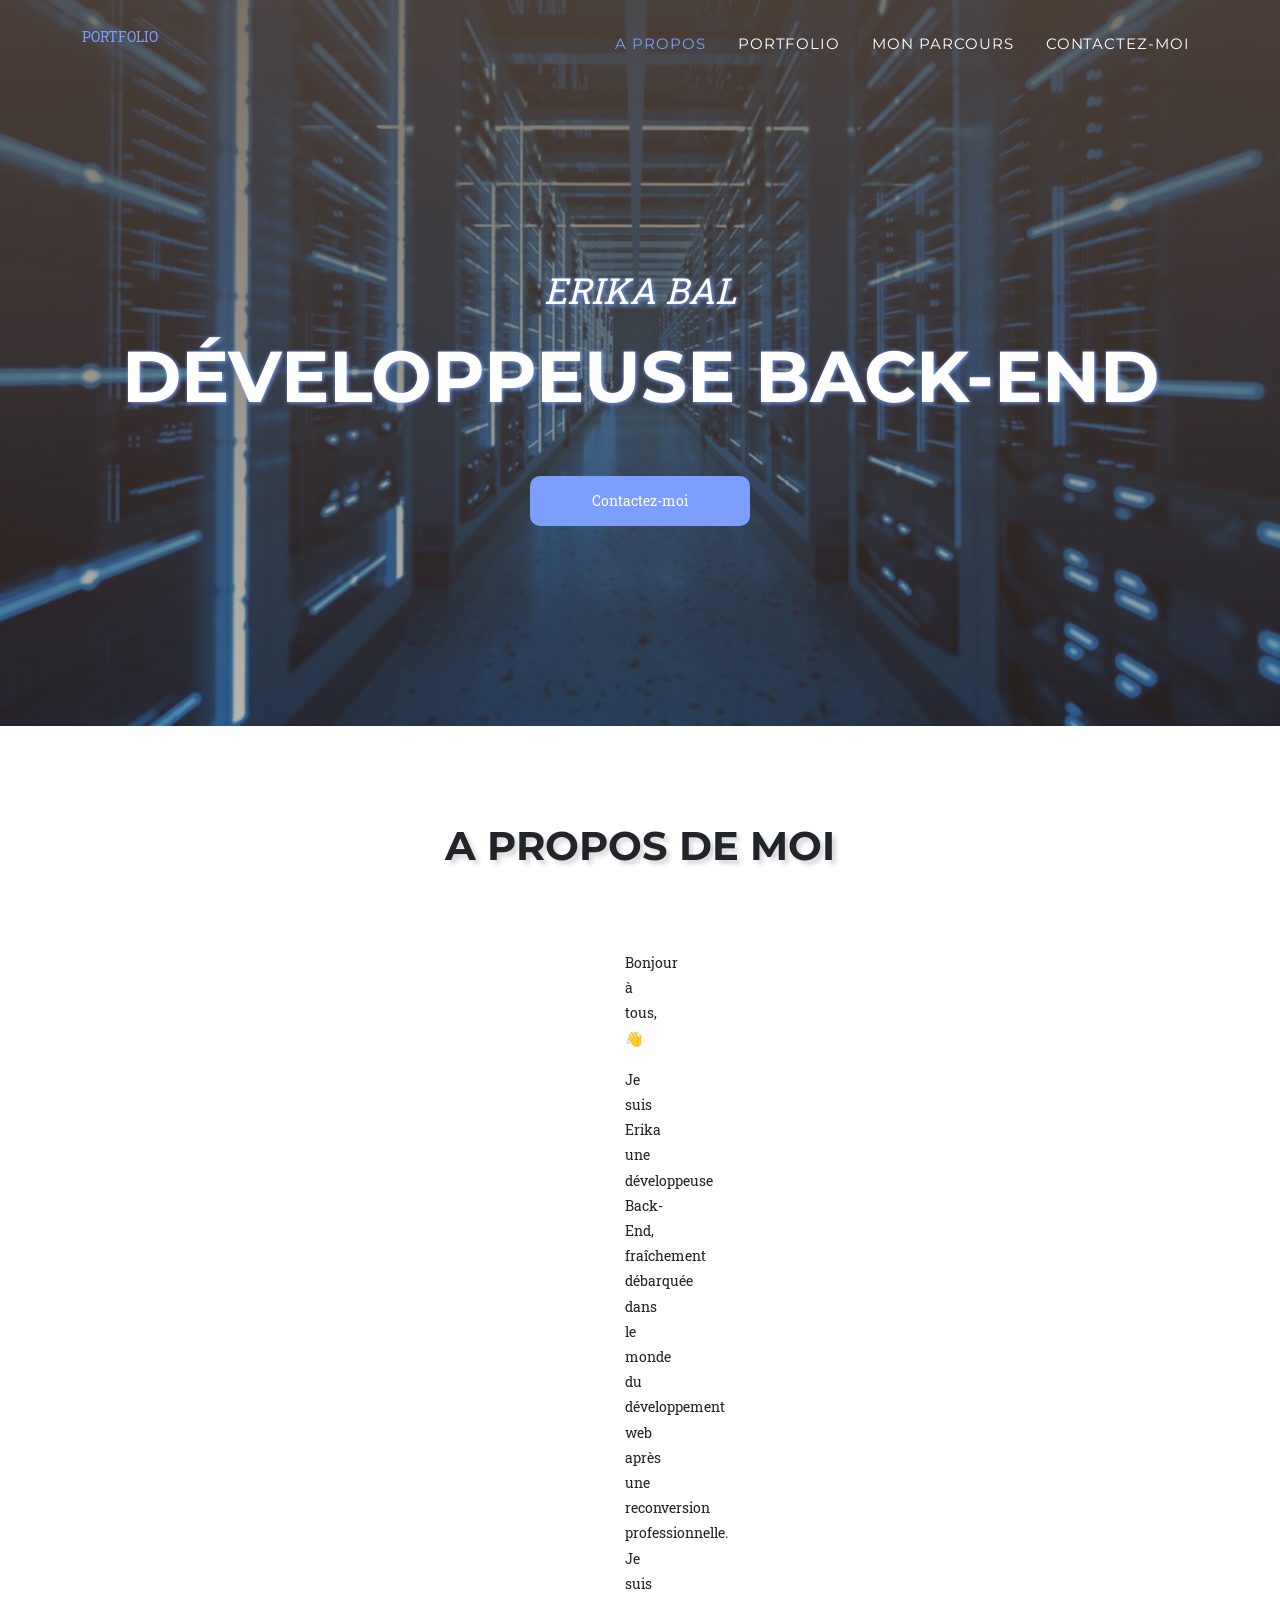
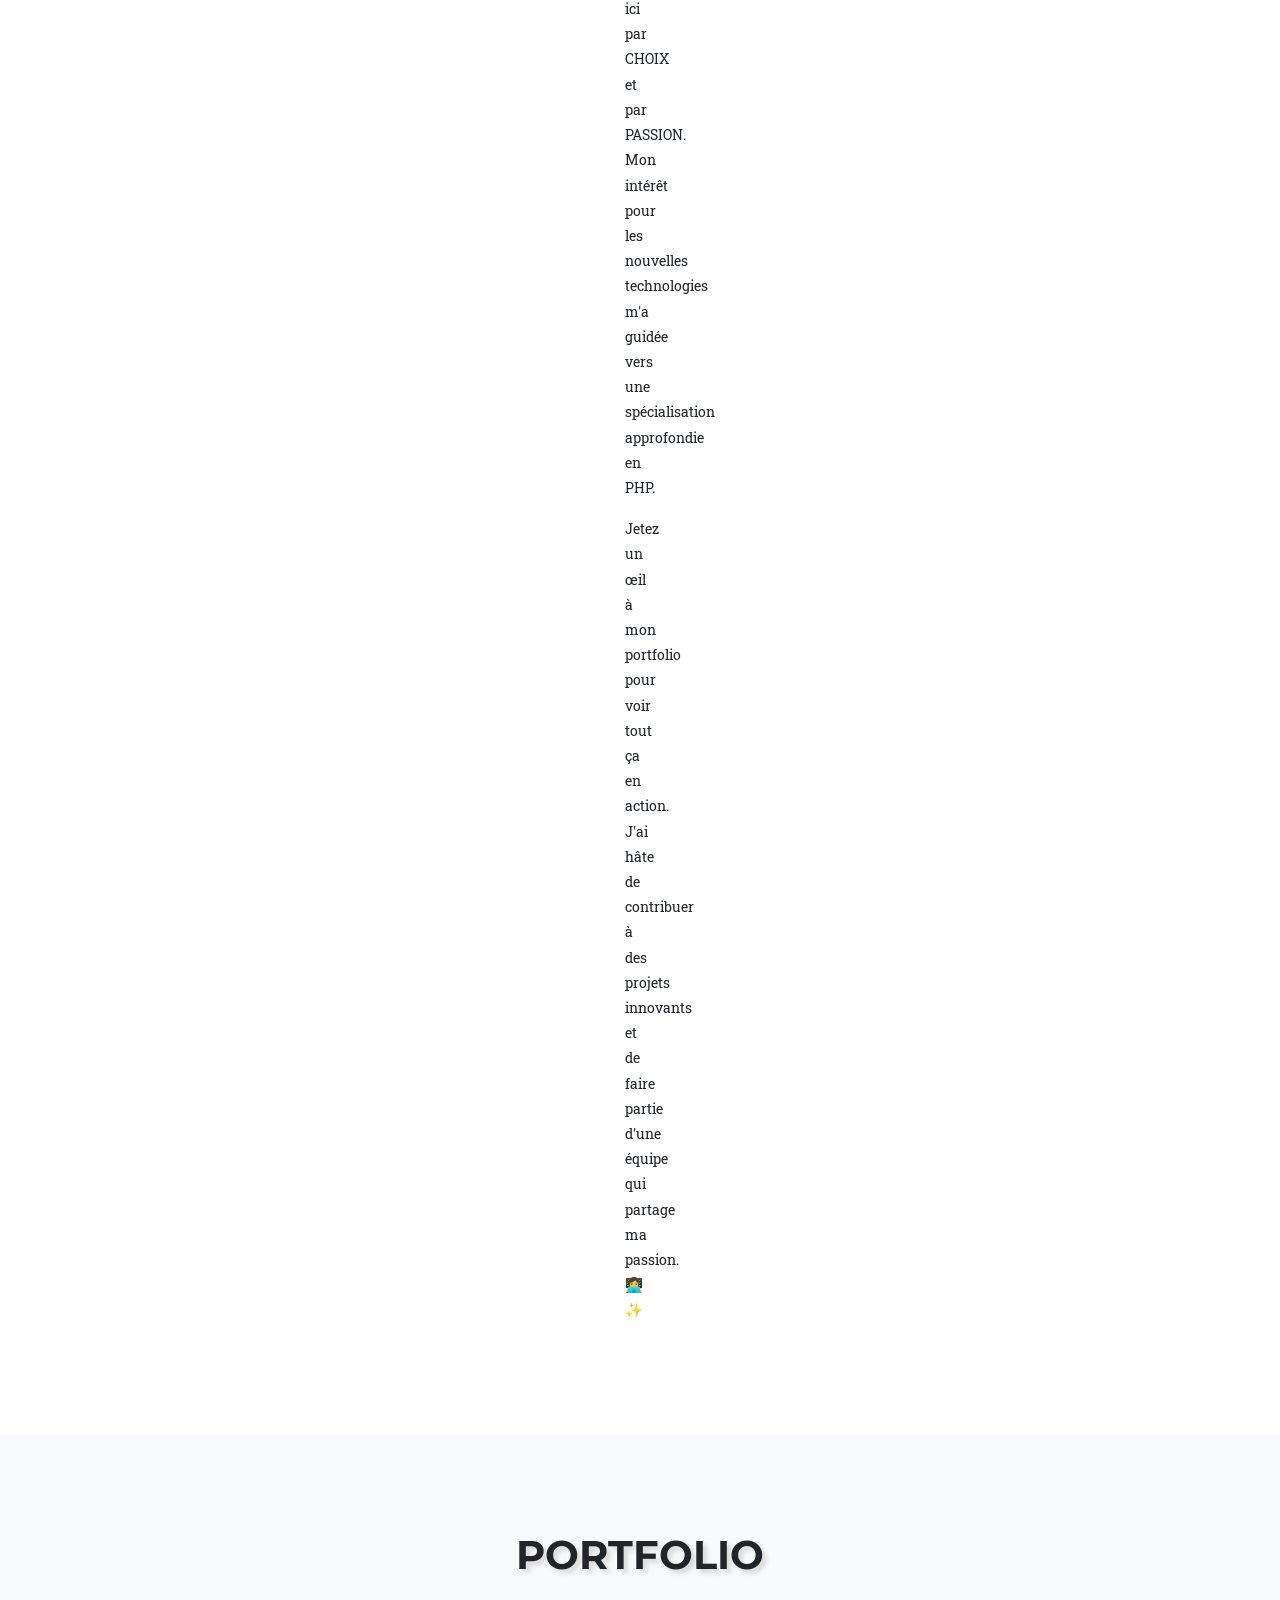
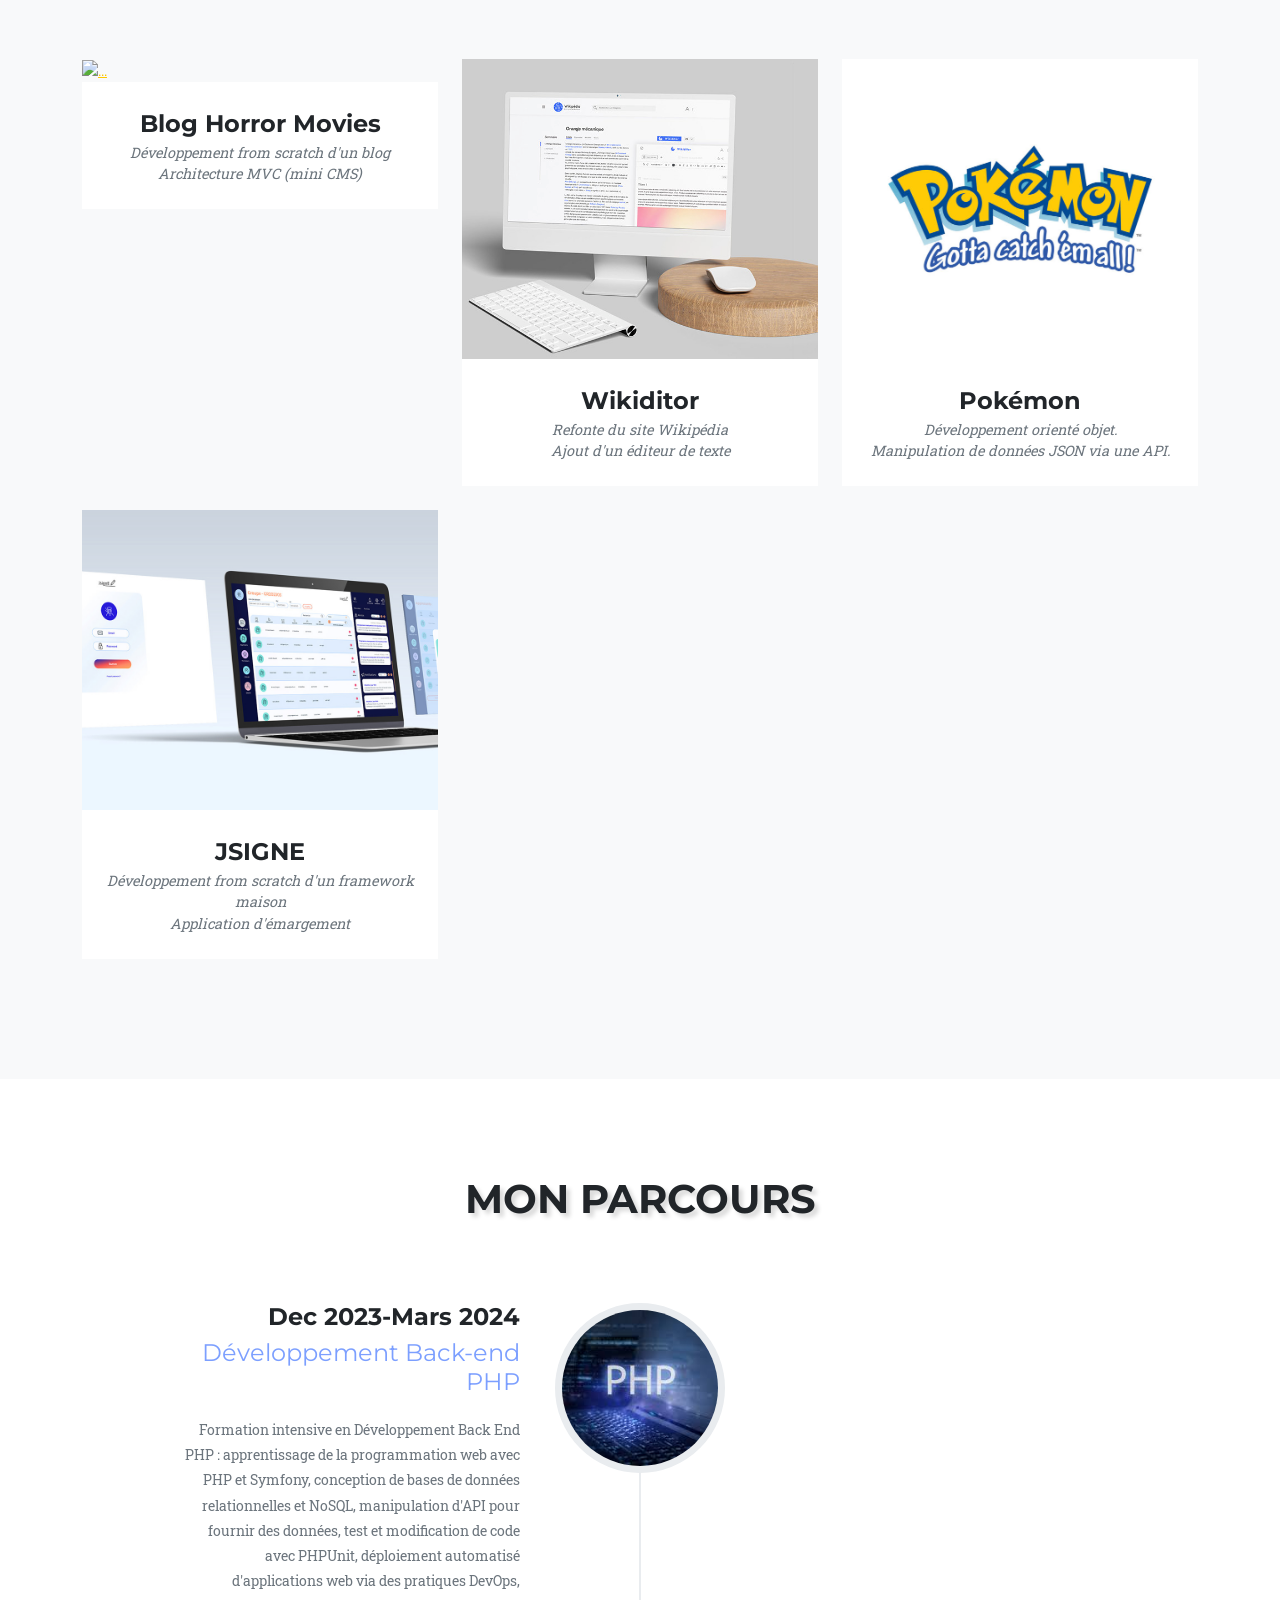
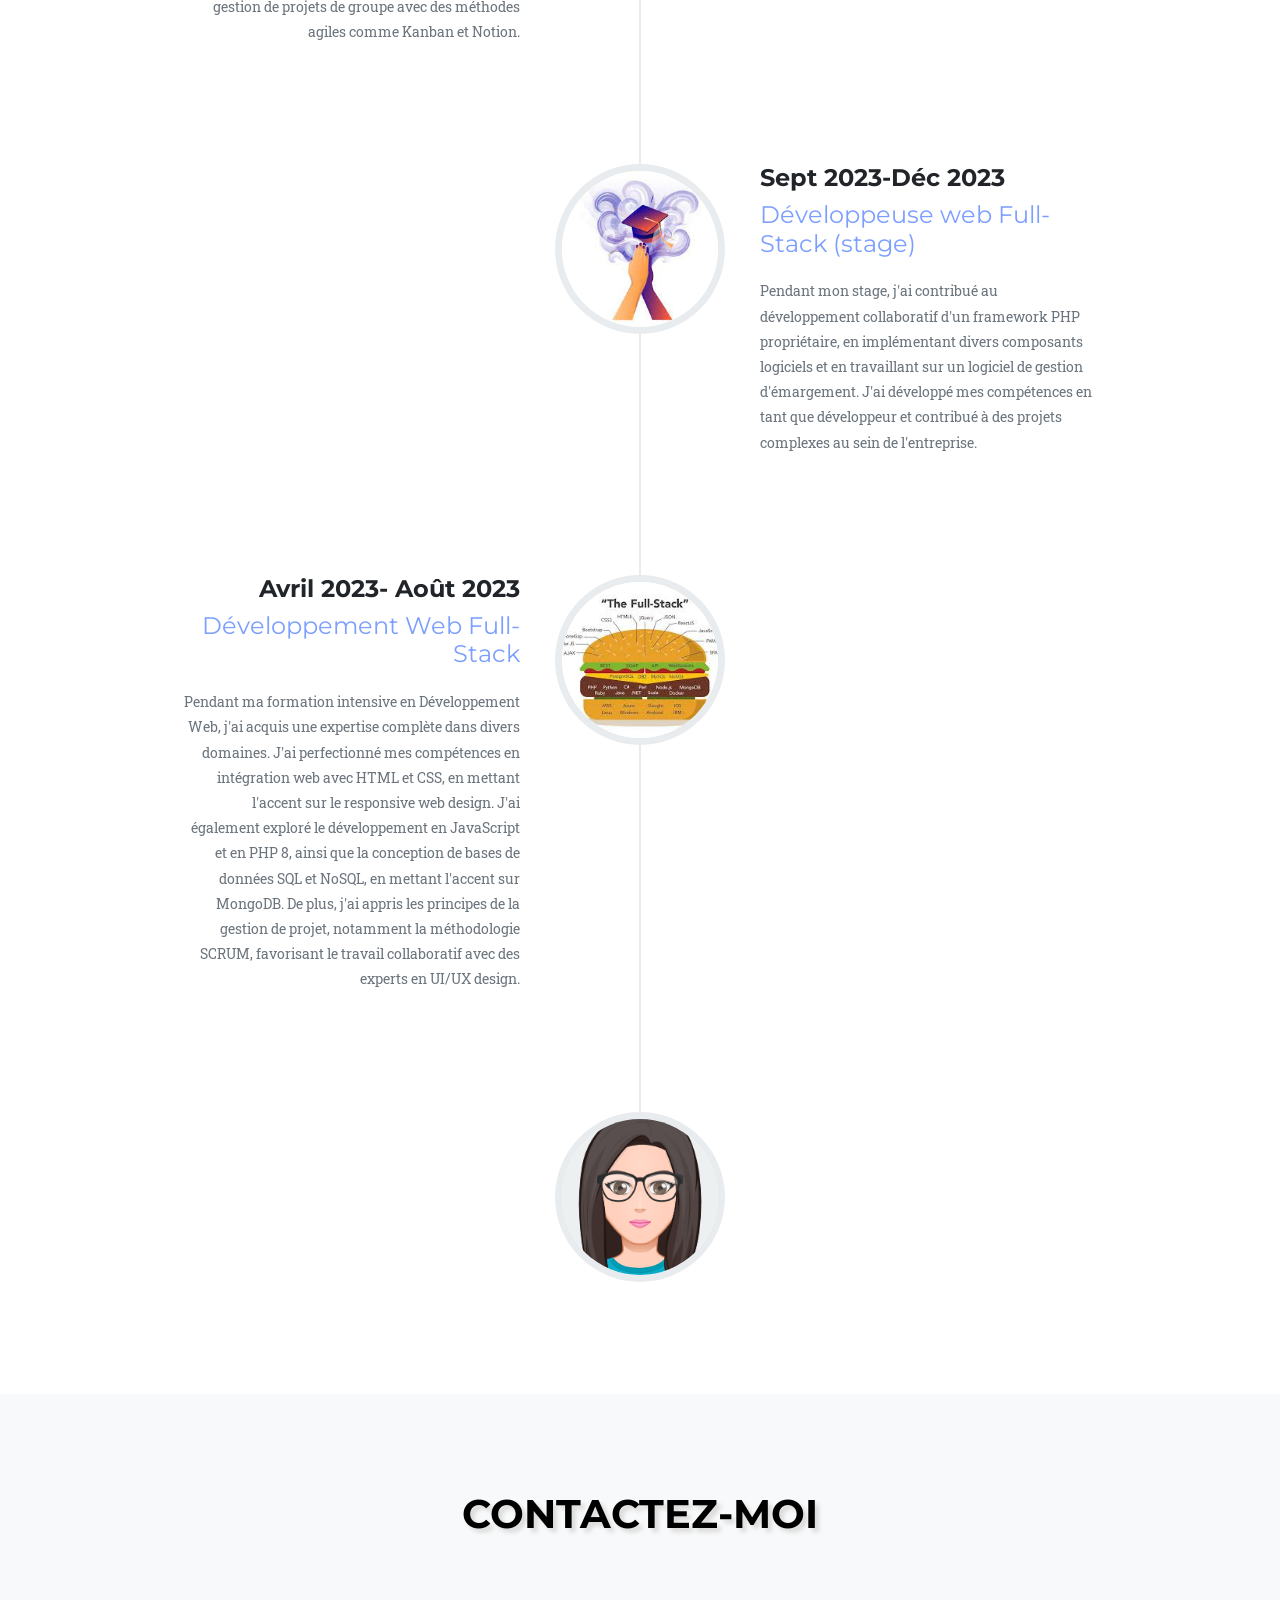
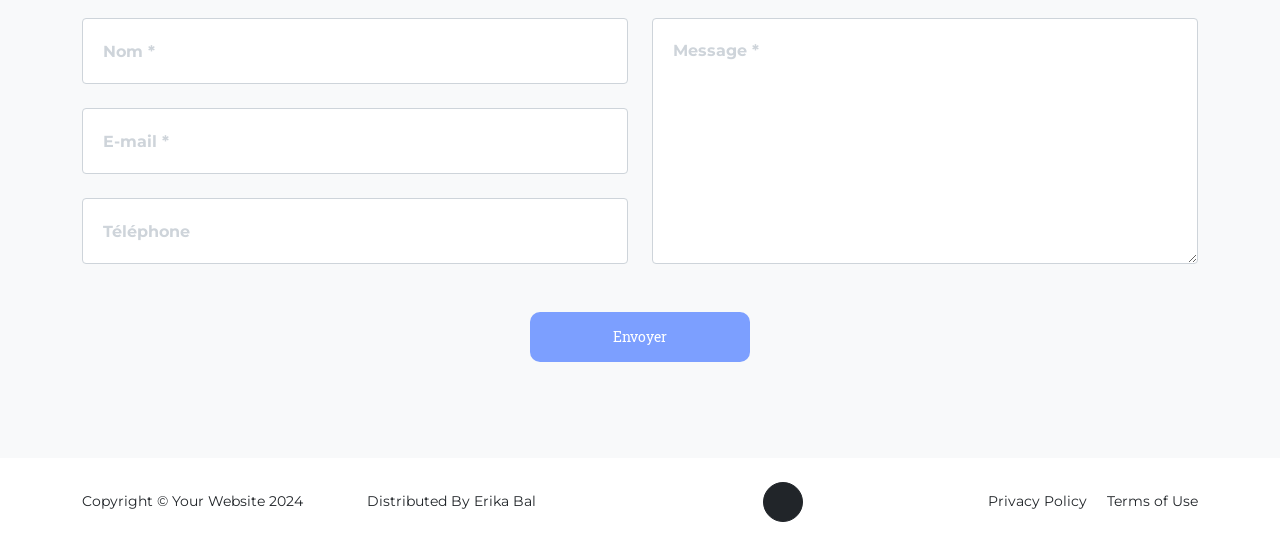
==== commit c57d09d8: "commit" ====
--- a/index.html
+++ b/index.html
@@ -17,6 +17,37 @@
     <!-- Core theme CSS (includes Bootstrap)-->
     <link href="css/styles.css" rel="stylesheet" />
     <link href="css/monstyle.css" rel="stylesheet" />
+    <style>
+        /* Media Query pour les petits écrans */
+        @media (max-width: 576px) {
+            .masthead-subheading {
+                font-size: 20px;
+            }
+
+            .masthead-heading {
+                font-size: 30px;
+            }
+
+            .glow-on-hover {
+                font-size: 14px;
+                padding: 10px 20px;
+            }
+
+            .portfolio-caption-heading,
+            .portfolio-caption-subheading {
+                font-size: 16px;
+            }
+
+            .timeline-image {
+                width: 100px;
+                height: 100px;
+            }
+
+            .timeline-panel {
+                width: 100%;
+            }
+        }
+    </style>
 </head>
 
 <body id="page-top">
@@ -69,7 +100,6 @@
             </div>
 
     </section>
-    <!-- Portfolio Grid-->
     <section class="page-section bg-light" id="portfolio">
         <div class="container">
             <div class="text-center">
--- a/css/monstyle.css
+++ b/css/monstyle.css
@@ -154,4 +154,15 @@
     
 }
 
+.container-about {
+    width: 60%;
+    margin: auto;
+}
 
+/* Styles pour les écrans de petite taille (moins de 600px) */
+@media screen and (max-width: 600px) {
+    .container-about {
+        width: 100%;
+        padding: 10px;
+    }
+}
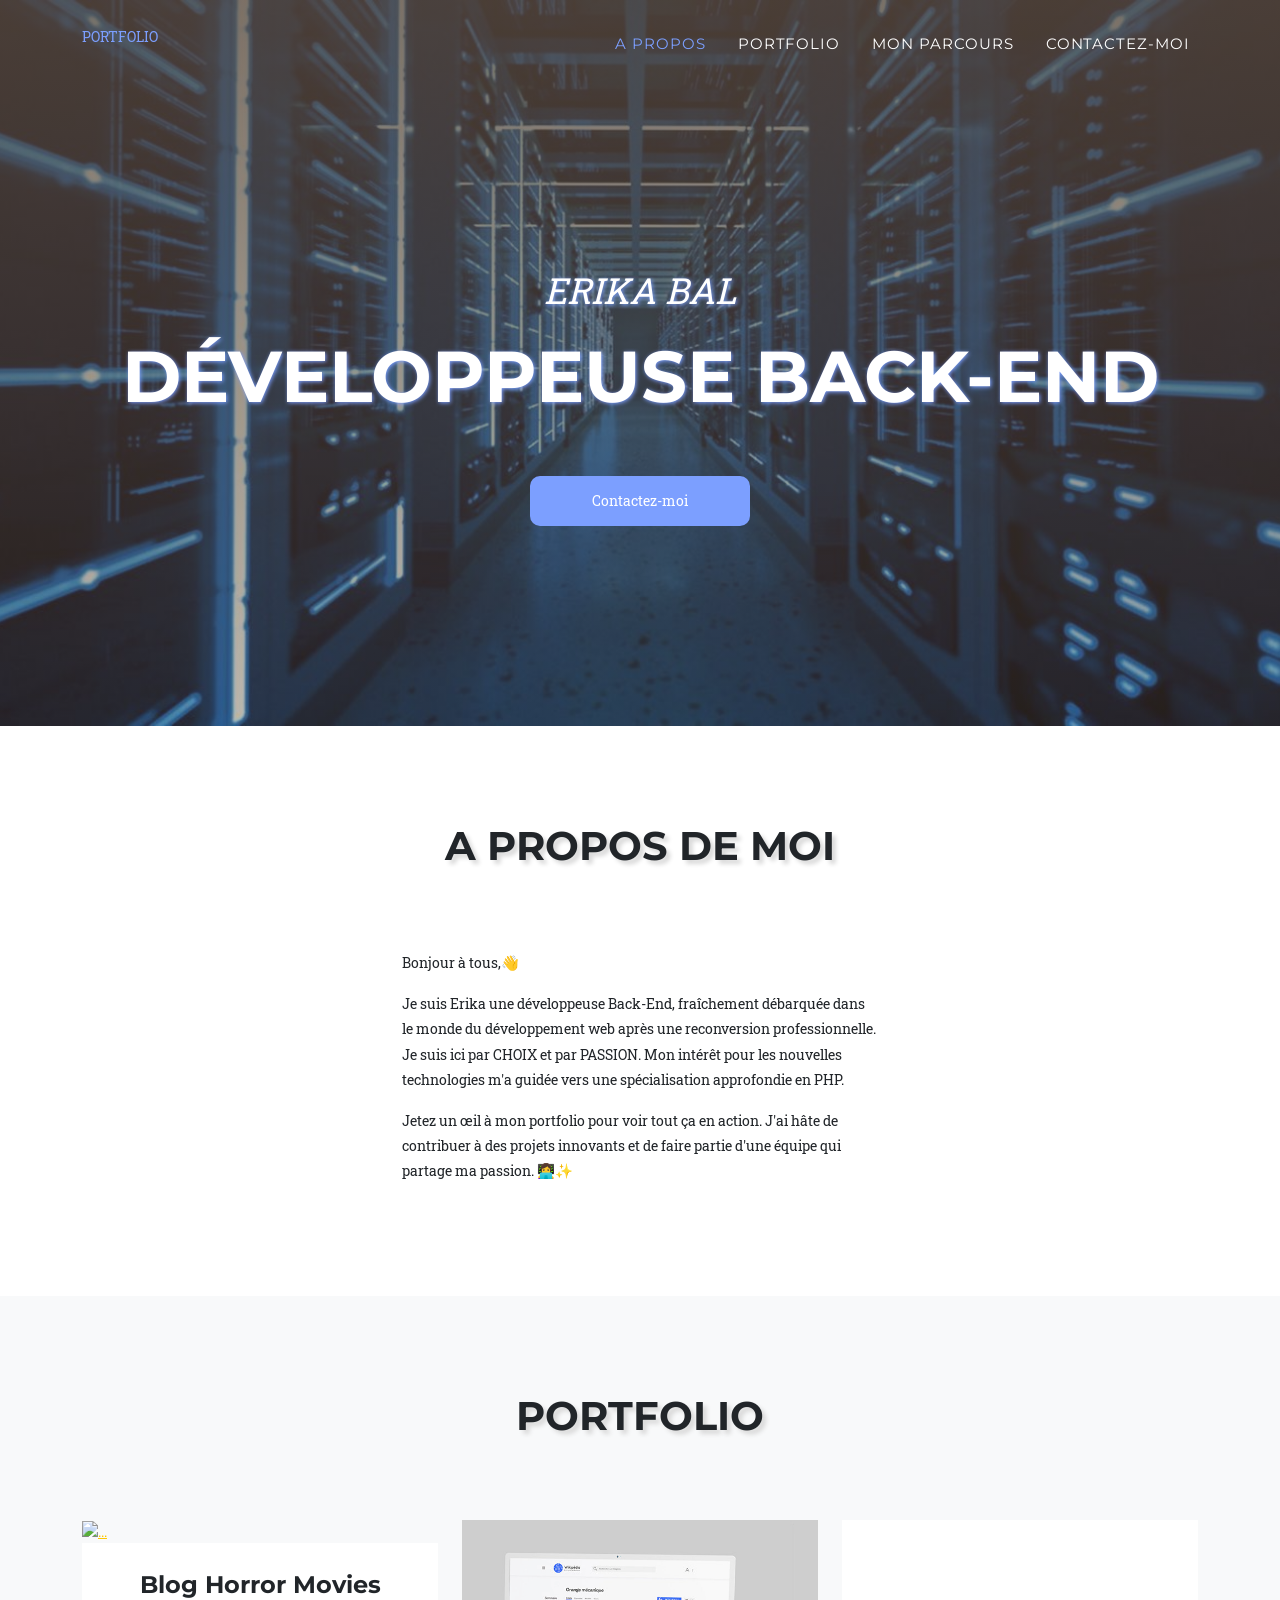
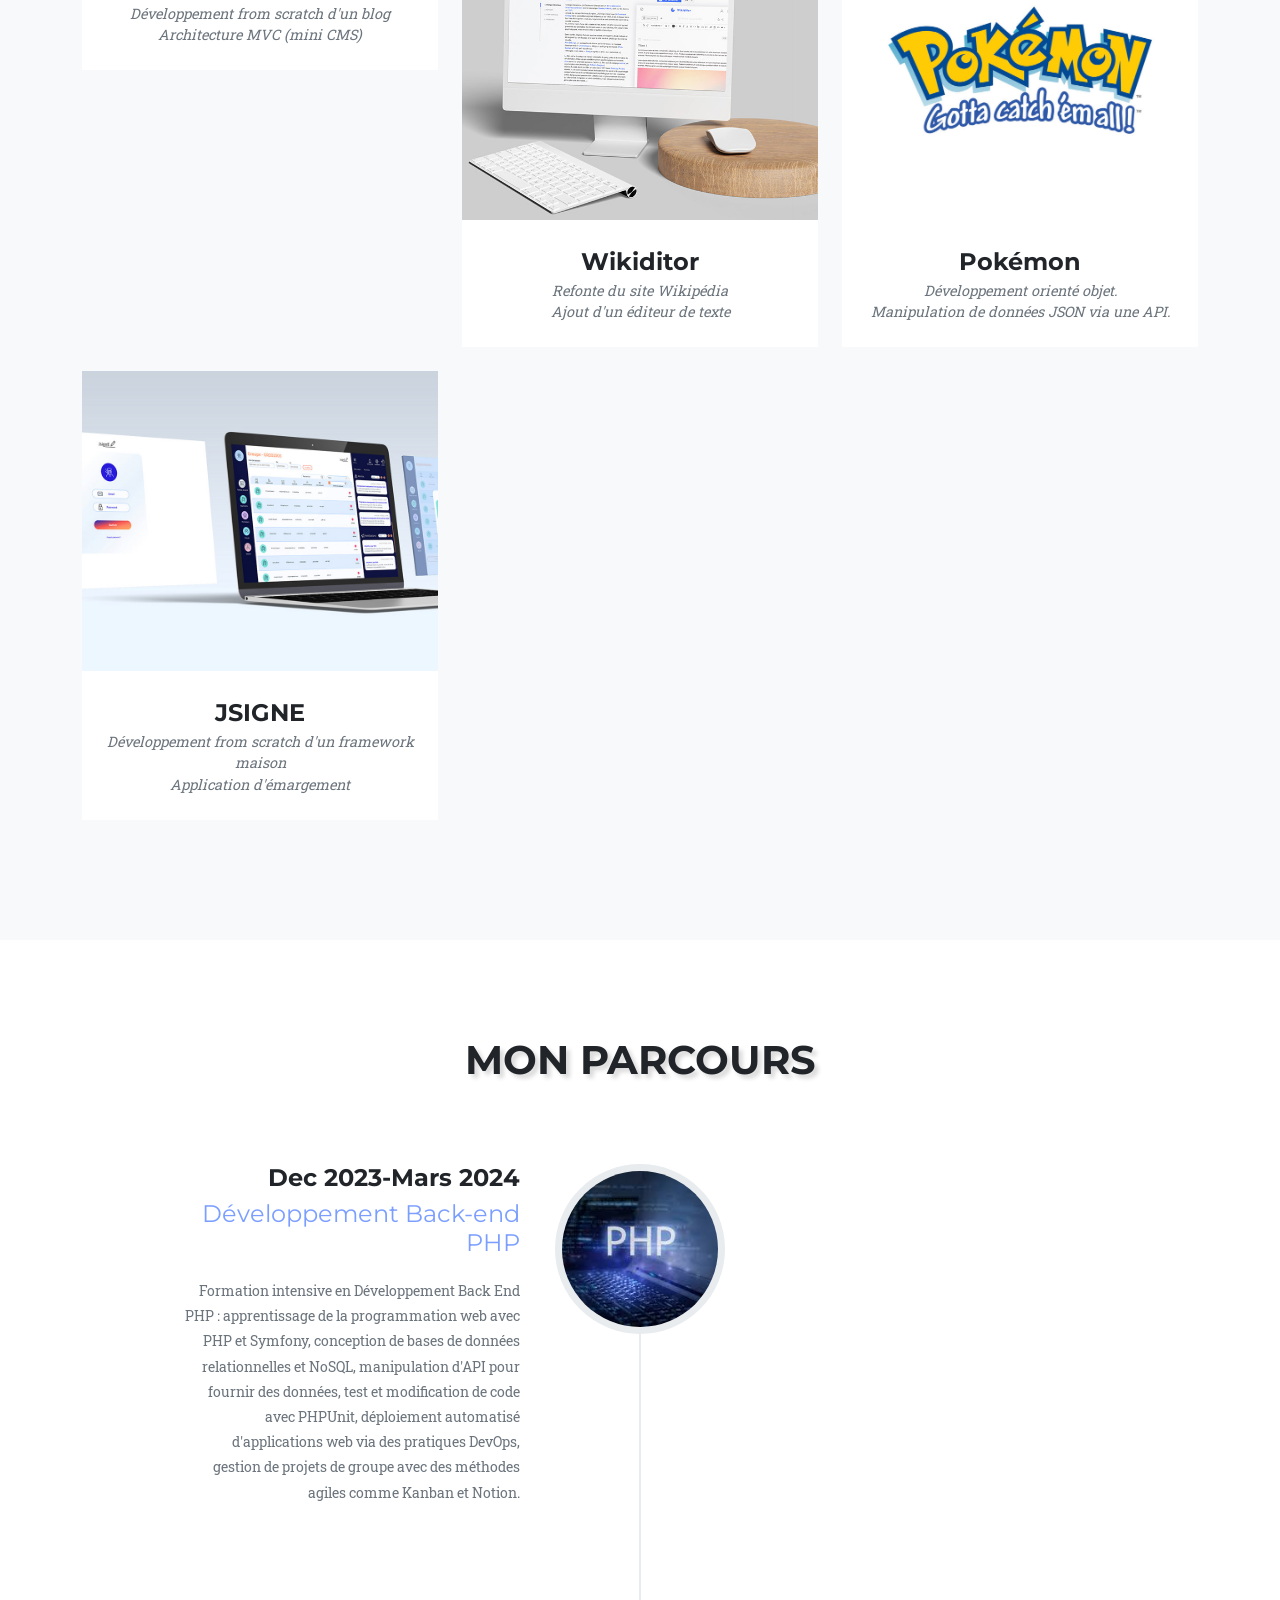
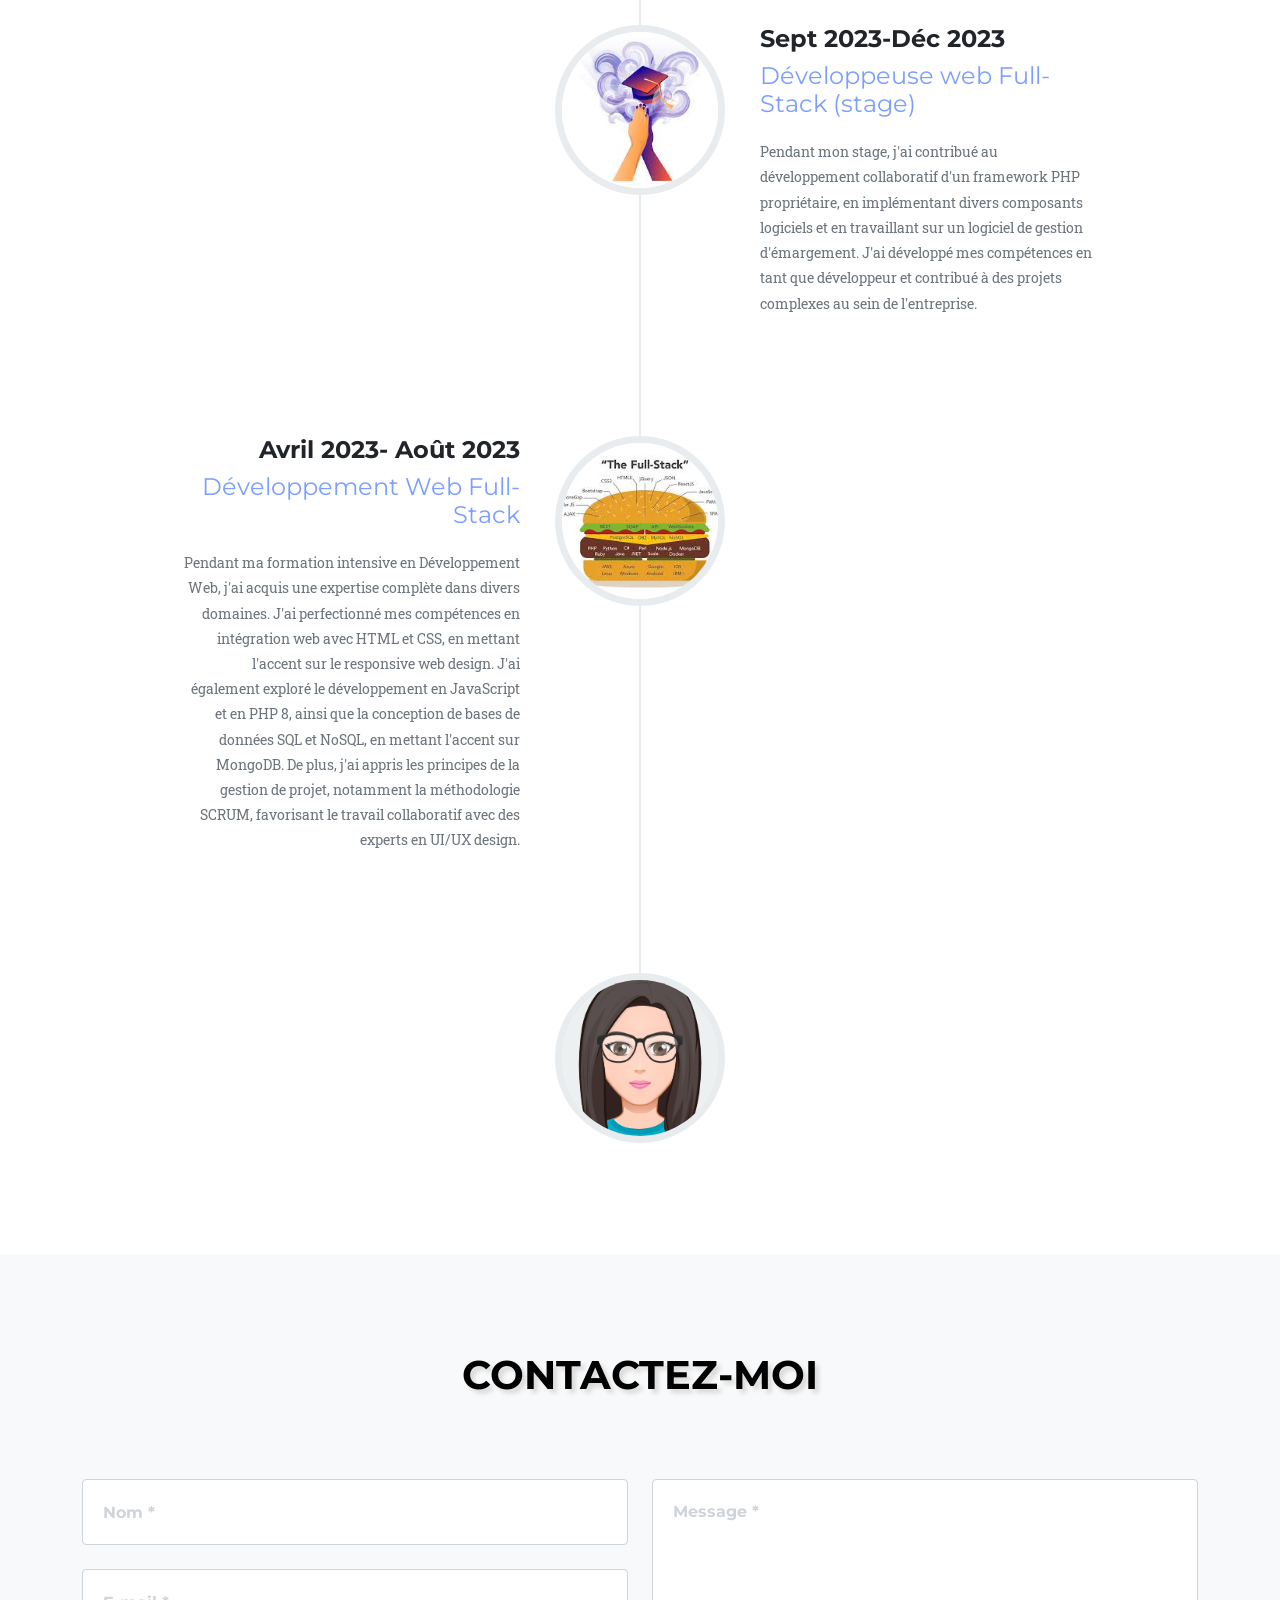
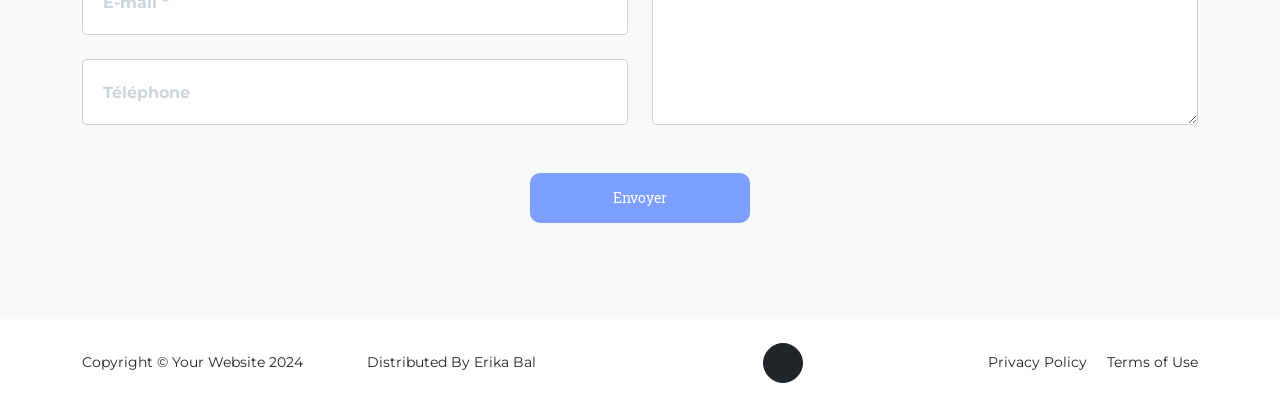
==== commit 918e1278: "commit" ====
--- a/index.html
+++ b/index.html
@@ -45,6 +45,10 @@
 
             .timeline-panel {
                 width: 100%;
+            }
+            h1{
+                font-size: 1.5rem;
+            
             }
         }
     </style>
--- a/css/monstyle.css
+++ b/css/monstyle.css
@@ -154,15 +154,3 @@
     
 }
 
-.container-about {
-    width: 60%;
-    margin: auto;
-}
-
-/* Styles pour les écrans de petite taille (moins de 600px) */
-@media screen and (max-width: 600px) {
-    .container-about {
-        width: 100%;
-        padding: 10px;
-    }
-}
